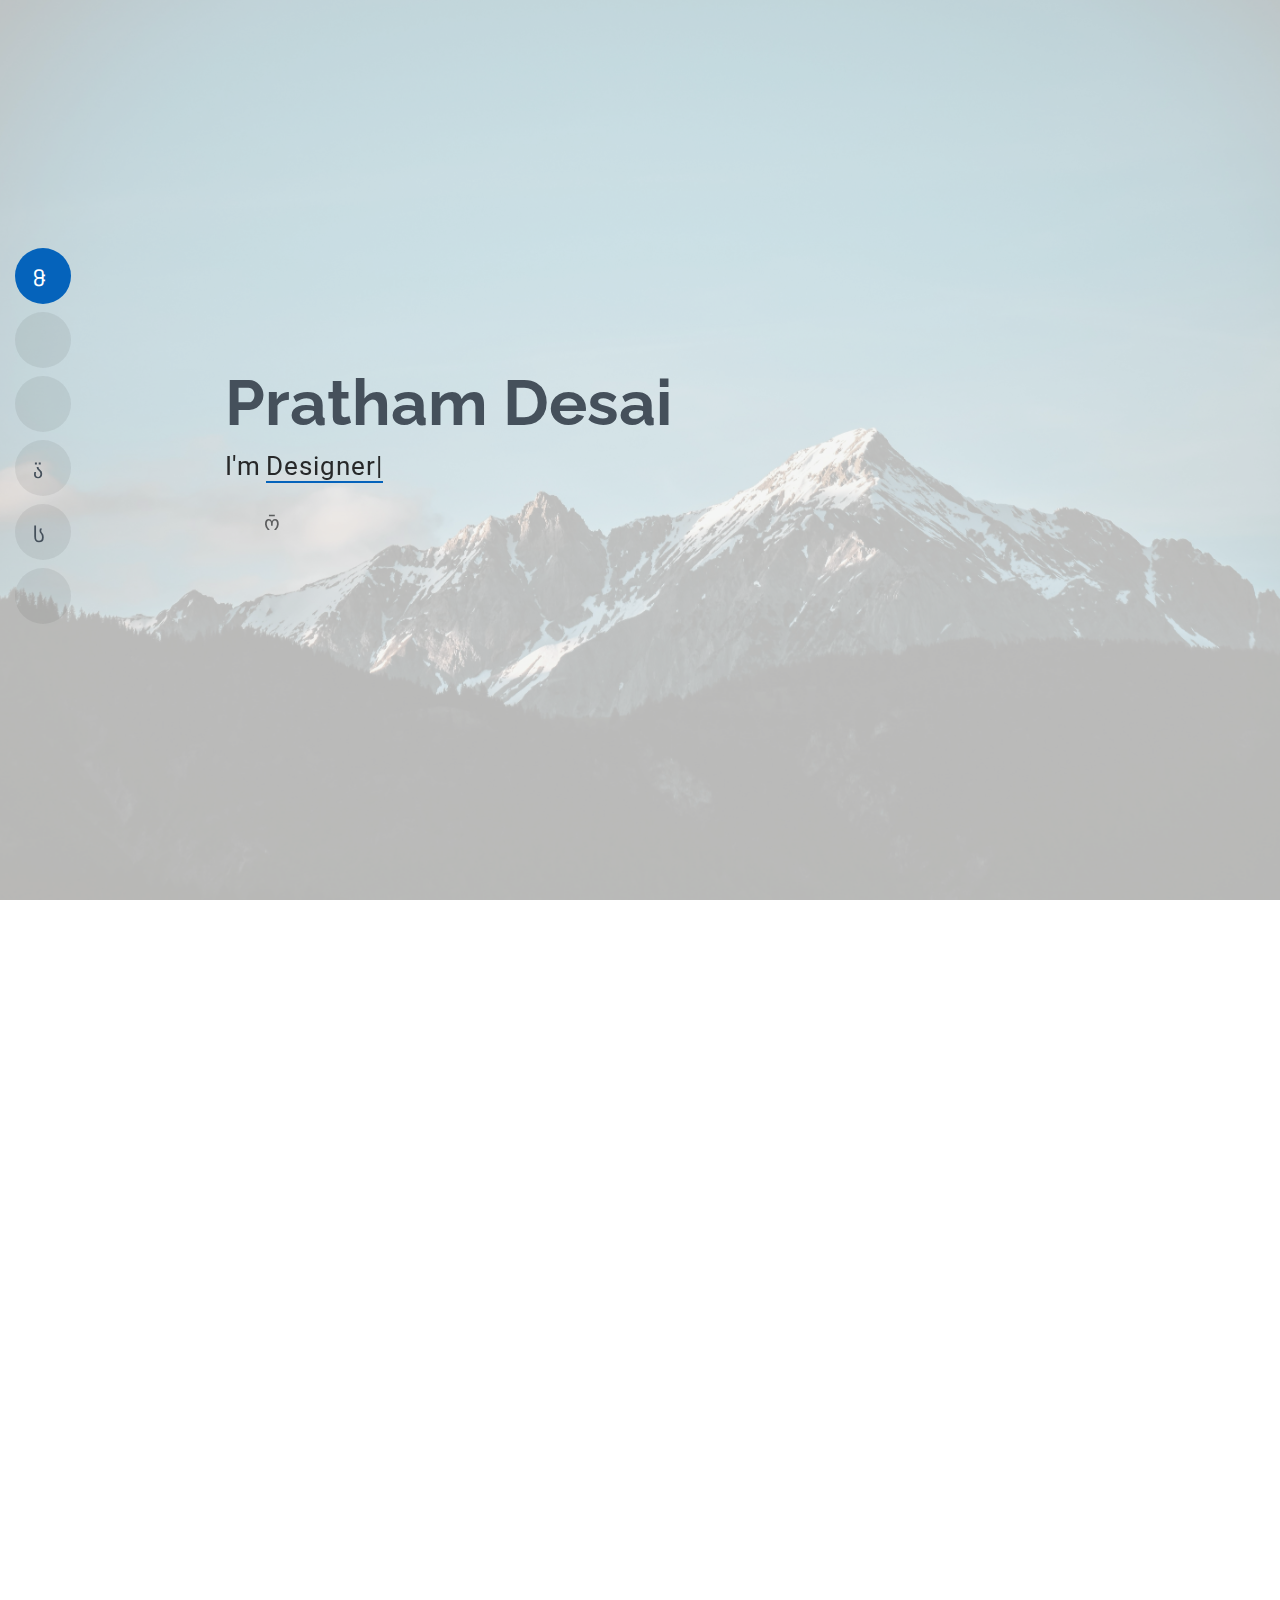
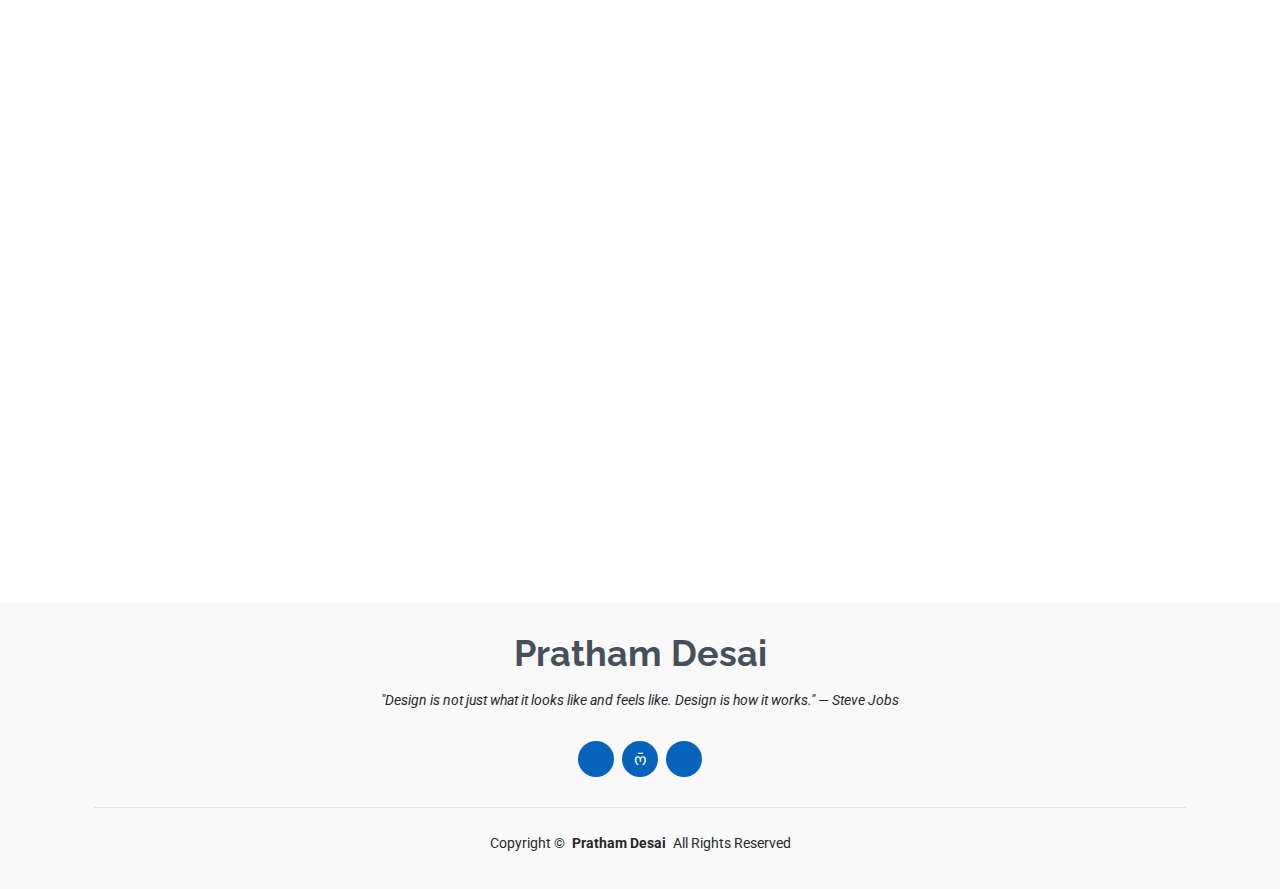
==== index.html @ 02aec83a "Update index.html" ====
<!DOCTYPE html>
<html lang="en">

<head>
  <meta charset="utf-8">
  <meta content="width=device-width, initial-scale=1.0" name="viewport">
  <title>Index - MyResume Bootstrap Template</title>
  <meta content="" name="description">
  <meta content="" name="keywords">

  <!-- Favicons -->
  <link href="favicon.png" rel="icon">
  <link href="apple-touch-icon.png" rel="apple-touch-icon">

  <!-- Fonts -->
  <link href="https://fonts.googleapis.com" rel="preconnect">
  <link href="https://fonts.gstatic.com" rel="preconnect" crossorigin>
  <link href="https://fonts.googleapis.com/css2?family=Roboto:ital,wght@0,100;0,300;0,400;0,500;0,700;0,900;1,100;1,300;1,400;1,500;1,700;1,900&family=Poppins:ital,wght@0,100;0,200;0,300;0,400;0,500;0,600;0,700;0,800;0,900;1,100;1,200;1,300;1,400;1,500;1,600;1,700;1,800;1,900&family=Raleway:ital,wght@0,100;0,200;0,300;0,400;0,500;0,600;0,700;0,800;0,900;1,100;1,200;1,300;1,400;1,500;1,600;1,700;1,800;1,900&display=swap" rel="stylesheet">

  <!-- Vendor CSS Files -->
  <link href="bootstrap.min.css" rel="stylesheet">
  <link href="bootstrap-icons.css" rel="stylesheet">
  <link href="aos.css" rel="stylesheet">
  <link href="glightbox.min.css" rel="stylesheet">
  <link href="swiper-bundle.min.css" rel="stylesheet">

  <!-- Main CSS File -->
  <link href="main.css" rel="stylesheet">

  <!-- =======================================================
  * Template Name: MyResume
  * Template URL: https://bootstrapmade.com/free-html-bootstrap-template-my-resume/
  * Updated: Jun 29 2024 with Bootstrap v5.3.3
  * Author: BootstrapMade.com
  * License: https://bootstrapmade.com/license/
  ======================================================== -->
</head>

<body class="index-page">

  <header id="header" class="header d-flex flex-column justify-content-center">

    <i class="header-toggle d-xl-none bi bi-list"></i>

    <nav id="navmenu" class="navmenu">
      <ul>
        <li><a href="#hero" class="active"><i class="bi bi-house navicon"></i><span>Home</span></a></li>
        <li><a href="#about"><i class="bi bi-person navicon"></i><span>About</span></a></li>
        <li><a href="#resume"><i class="bi bi-file-earmark-text navicon"></i><span>Resume</span></a></li>
        <li><a href="#portfolio"><i class="bi bi-images navicon"></i><span>Portfolio</span></a></li>
        <li><a href="#services"><i class="bi bi-hdd-stack navicon"></i><span>Services</span></a></li>
        <li><a href="#contact"><i class="bi bi-envelope navicon"></i><span>Contact</span></a></li>
      </ul>
    </nav>

  </header>

  <main class="main">

    <!-- Hero Section -->
    <section id="hero" class="hero section light-background">

      <img src="backg.jpg" alt="">

      <div class="container" data-aos="zoom-out">
        <div class="row justify-content-center">
          <div class="col-lg-9">
            <h2>Pratham Desai</h2>
            <p>I'm <span class="typed" data-typed-items="Designer, Developer, Freelancer, Photographer">Designer</span><span class="typed-cursor typed-cursor--blink" aria-hidden="true"></span></p>
            <div class="social-links">
              <a href="https://www.facebook.com/pratham.desai.7731/"><i class="bi bi-facebook"></i></a>
              <a href="https://www.instagram.com/prathamdesai__/"><i class="bi bi-instagram"></i></a>
              <a href="https://www.linkedin.com/in/pratham-desai-881912258/"><i class="bi bi-linkedin"></i></a>
            </div>
          </div>
        </div>
      </div>

    </section><!-- /Hero Section -->

    <!-- About Section -->
    <section id="about" class="about section">

      <!-- Section Title -->
      <div class="container section-title" data-aos="fade-up">
        <h2>About</h2>
        <p>I'm a passionate web developer, creative photographer, and dedicated freelancer who loves turning ideas into beautiful, functional experiences. I specialize in building responsive, user-friendly websites and capturing powerful visuals that tell stories. Whether I’m coding a new portfolio or shooting a client project, I bring creativity, precision, and a focus on quality to everything I do. I'm always exploring new tools, learning new skills, and pushing my boundaries to grow as a creator and professional.</p>
      </div><!-- End Section Title -->

      <div class="container" data-aos="fade-up" data-aos-delay="100">

        <div class="row gy-4 justify-content-center">
          <div class="col-lg-4">
            <img src="profile.jpg" class="img-fluid" alt="" max-width="71px" height="71px">
          </div>
          <div class="col-lg-8 content">
            <h2>UI/UX Designer &amp; Web Developer.</h2>
            <p class="fst-italic py-3">
              Pratham Desai
            </p>
            <div class="row">
              <div class="col-lg-6">
                <ul>
                  <li><i class="bi bi-chevron-right"></i> <strong>Birthday:</strong> <span>5 September 2005</span></li>
                  <li><i class="bi bi-chevron-right"></i> <strong>Phone:</strong> <span>+91 7201886032</span></li>
                  <li><i class="bi bi-chevron-right"></i> <strong>City:</strong> <span>Gujarat , India</span></li>
                </ul>
              </div>
              <div class="col-lg-6">
                <ul>
                  <li><i class="bi bi-chevron-right"></i> <strong>Age:</strong> <span>20</span></li>
                  <li><i class="bi bi-chevron-right"></i> <strong>Degree:</strong> <span>Under Graduate</span></li>
                  <li><i class="bi bi-chevron-right"></i> <strong>Email:</strong> <span>prathamdesai625@gmail.com</span></li>
                  <li><i class="bi bi-chevron-right"></i> <strong>Freelance:</strong> <span>Available</span></li>
                </ul>
              </div>
            </div>
          </div>
        </div>

      </div>

    </section><!-- /About Section -->

    <!-- Stats Section -->
    <section id="stats" class="stats section">

      <div class="container" data-aos="fade-up" data-aos-delay="100">

        <div class="row gy-4">

          <div class="col-lg-3 col-md-6 d-flex flex-column align-items-center">
            <i class="bi bi-emoji-smile"></i>
            <div class="stats-item">
              <span data-purecounter-start="0" data-purecounter-end="13" data-purecounter-duration="1" class="purecounter"></span>
              <p>Happy Clients</p>
            </div>
          </div><!-- End Stats Item -->

          <div class="col-lg-3 col-md-6 d-flex flex-column align-items-center">
            <i class="bi bi-journal-richtext"></i>
            <div class="stats-item">
              <span data-purecounter-start="0" data-purecounter-end="15" data-purecounter-duration="1" class="purecounter"></span>
              <p>Projects</p>
            </div>
          </div><!-- End Stats Item -->

          <div class="col-lg-3 col-md-6 d-flex flex-column align-items-center">
            <i class="bi bi-headset"></i>
            <div class="stats-item">
              <span data-purecounter-start="0" data-purecounter-end="500" data-purecounter-duration="1" class="purecounter"></span>
              <p>Hours Of Support</p>
            </div>
          </div><!-- End Stats Item -->

          <div class="col-lg-3 col-md-6 d-flex flex-column align-items-center">
            <i class="bi bi-people"></i>
            <div class="stats-item">
              <span data-purecounter-start="0" data-purecounter-end="3" data-purecounter-duration="1" class="purecounter"></span>
              <p>Hard Workers</p>
            </div>
          </div><!-- End Stats Item -->

        </div>

      </div>

    </section><!-- /Stats Section -->

    <!-- Skills Section -->
    <section id="skills" class="skills section">

      <!-- Section Title -->
      <div class="container section-title" data-aos="fade-up">
        <h2>Skills</h2>
        <p>Necessitatibus eius consequatur ex aliquid fuga eum quidem sint consectetur velit</p>
      </div><!-- End Section Title -->

      <div class="container" data-aos="fade-up" data-aos-delay="100">

        <div class="row skills-content skills-animation">

          <div class="col-lg-6">

            <div class="progress">
              <span class="skill"><span>HTML</span> <i class="val">100%</i></span>
              <div class="progress-bar-wrap">
                <div class="progress-bar" role="progressbar" aria-valuenow="100" aria-valuemin="0" aria-valuemax="100"></div>
              </div>
            </div><!-- End Skills Item -->

            <div class="progress">
              <span class="skill"><span>CSS</span> <i class="val">95%</i></span>
              <div class="progress-bar-wrap">
                <div class="progress-bar" role="progressbar" aria-valuenow="90" aria-valuemin="0" aria-valuemax="100"></div>
              </div>
            </div><!-- End Skills Item -->

            <div class="progress">
              <span class="skill"><span>JavaScript</span> <i class="val">75%</i></span>
              <div class="progress-bar-wrap">
                <div class="progress-bar" role="progressbar" aria-valuenow="75" aria-valuemin="0" aria-valuemax="100"></div>
              </div>
            </div><!-- End Skills Item -->

          </div>

          <div class="col-lg-6">

            <div class="progress">
              <span class="skill"><span>PHP</span> <i class="val">80%</i></span>
              <div class="progress-bar-wrap">
                <div class="progress-bar" role="progressbar" aria-valuenow="80" aria-valuemin="0" aria-valuemax="100"></div>
              </div>
            </div><!-- End Skills Item -->

            <div class="progress">
              <span class="skill"><span>Photoshop</span> <i class="val">55%</i></span>
              <div class="progress-bar-wrap">
                <div class="progress-bar" role="progressbar" aria-valuenow="55" aria-valuemin="0" aria-valuemax="100"></div>
              </div>
            </div><!-- End Skills Item -->

            <div class="progress">
              <span class="skill"><span>MySQL</span> <i class="val">75%</i></span>
              <div class="progress-bar-wrap">
                <div class="progress-bar" role="progressbar" aria-valuenow="75" aria-valuemin="0" aria-valuemax="100"></div>
              </div>
            </div><!-- End Skills Item -->

          </div>

        </div>

      </div>

    </section><!-- /Skills Section -->

    <!-- Resume Section -->
    <section id="resume" class="resume section">

      <!-- Section Title -->
      <div class="container section-title" data-aos="fade-up">
        <h2>Resume</h2>
        <p>Creative web developer and freelance photographer with a passion for building responsive websites and capturing visual stories.Driven by design, functionality, and the desire to bring ideas to life through code and creativity.</p>
      </div><!-- End Section Title -->

      <div class="container">

        <div class="row">

          <div class="col-lg-6" data-aos="fade-up" data-aos-delay="100">
            <h3 class="resume-title">Sumary</h3>

            <div class="resume-item pb-0">
              <h4>Pratham Desai</h4>
              <p><em>Innovative and deadline-driven Graphic Designer with 1+ years of experience designing and developing user-centered digital/print marketing material from initial concept to final, polished deliverable.</em></p>
              <ul>
                <li>Valsad , Gujarat , India</li>
                <li>+91 7201886032</li>
                <li>prathamdesai625@gmail.com</li>
              </ul>
            </div><!-- Edn Resume Item -->

            <h3 class="resume-title">Education</h3>
            <div class="resume-item">
              <h4>Diploma in software development &amp; Graphic Design</h4>
              <h5>2021 - 2024</h5>
              <p><em>Laxmi Institute of Technology, Bhilad, Valsad</em></p>
              <ul>
                <li>CGPA: 8.71</li>
                <li>Specialization in Web development</li>
              </ul>
            </div><!-- Edn Resume Item -->

            <div class="resume-item">
              <h4>B.Sc. Computer Science</h4>
              <h5>2024 - 2027</h5>
              <p><em>TransStadia University , Ahemdabad , Gujarat</em></p>
              <ul>
                <li>CGPA: 8.71</li>
                <li>Specialization in Data Science</li>
                <li>Specialization in Web development</li>
              </ul>
            </div><!-- Edn Resume Item -->

          </div>

          <div class="col-lg-6" data-aos="fade-up" data-aos-delay="200">
            <h3 class="resume-title">Professional Experience</h3>
            <div class="resume-item">
              <h4>Freelance graphic Designer</h4>
              <h5>2023 - Present</h5>
              <p><em>Valsad,Gujarat </em></p>
              <ul>
                <li>Lead in the design, development, and implementation of the graphic, layout, and production communication materials</li>
                <li>Delegate tasks to the 2 members of the design team and provide counsel on all aspects of the project. </li>
                <li>Supervise the assessment of all graphic materials in order to ensure quality and accuracy of the design</li>
                <li>Oversee the efficient use of production project budgets ranging from $200 - $2,500</li>
              </ul>
            </div><!-- Edn Resume Item -->

            <div class="resume-item">
              <h4>Web development specialist</h4>
              <h5>2017 - Present</h5>
              <p><em>Valsad , Gujarat</em></p>
              <ul>
                <li>Developed numerous marketing programs (logos, brochures,infographics, presentations, and advertisements).</li>
                <li>Managed up to 3 projects or tasks at a given time while under pressure</li>
                <li>Recommended and consulted with clients on the most appropriate graphic design</li>
                <li>Created 4+ design presentations and proposals a month for clients and account managers</li>
              </ul>
            </div><!-- Edn Resume Item -->

          </div>

        </div>

      </div>

    </section><!-- /Resume Section -->

    <!-- Portfolio Section -->
    <section id="portfolio" class="portfolio section">

      <!-- Section Title -->
      <div class="container section-title" data-aos="fade-up">
        <h2>Portfolio</h2>
        <p>Welcome to my portfolio — a showcase of my work across web design, photography, and graphic design. Each project reflects my passion for creativity, attention to detail, and commitment to delivering high-quality results. From responsive websites to stunning visuals and digital designs, this collection highlights my journey as a versatile creator and freelancer.</p>
      </div><!-- End Section Title -->

      <div class="container">

        <div class="isotope-layout" data-default-filter="*" data-layout="masonry" data-sort="original-order">

          <ul class="portfolio-filters isotope-filters" data-aos="fade-up" data-aos-delay="100">
            <li data-filter="*" class="filter-active">All</li>
            <li data-filter=".filter-app">App</li>
            <li data-filter=".filter-product">Card</li>
            <li data-filter=".filter-branding">Web</li>
          </ul><!-- End Portfolio Filters -->

          <div class="row gy-4 isotope-container" data-aos="fade-up" data-aos-delay="200">

            <div class="col-lg-4 col-md-6 portfolio-item isotope-item filter-app">
              <img src="Untitled design.jpg" class="img-fluid" alt="">
              <div class="portfolio-info">
                <h4>Graphic Design 1</h4>
                <p>Historic Tours</p>
                <a href="Untitled design.jpg" title="App 1" data-gallery="portfolio-gallery-app" class="glightbox preview-link"><i class="bi bi-zoom-in"></i></a>
              </div>
            </div><!-- End Portfolio Item -->

            <div class="col-lg-4 col-md-6 portfolio-item isotope-item filter-product">
              <img src="jkh.png" class="img-fluid" alt="">
              <div class="portfolio-info">
                <h4>Food Outlet website</h4>
                <p>Jalaram Khaman House</p>
                <a href="jkh.png" title="Product 1" data-gallery="portfolio-gallery-product" class="glightbox preview-link"><i class="bi bi-zoom-in"></i></a>
              </div>
            </div><!-- End Portfolio Item -->

            <div class="col-lg-4 col-md-6 portfolio-item isotope-item filter-branding">
              <img src="KK.png" class="img-fluid" alt="">
              <div class="portfolio-info">
                <h4>Chothing Company</h4>
                <p>K K Clothing</p>
                <a href="KK.png" title="Branding 1" data-gallery="portfolio-gallery-branding" class="glightbox preview-link"><i class="bi bi-zoom-in"></i></a>
              </div>
            </div><!-- End Portfolio Item -->

            <div class="col-lg-4 col-md-6 portfolio-item isotope-item filter-app">
              <img src="Red and Beige Modern Travel Your Story.jpg" class="img-fluid" alt="">
              <div class="portfolio-info">
                <h4>Graphic Design 2</h4>
                <p>Tour and travel</p>
                <a href="Red and Beige Modern Travel Your Story.jpg" title="App 2" data-gallery="portfolio-gallery-app" class="glightbox preview-link"><i class="bi bi-zoom-in"></i></a>
              </div>
            </div><!-- End Portfolio Item -->

            <div class="col-lg-4 col-md-6 portfolio-item isotope-item filter-product">
              <img src="Red White Elegant Minimalist Jewelry Instagram Post.jpg" class="img-fluid" alt="">
              <div class="portfolio-info">
                <h4>Graphic Design 3</h4>
                <p>Platium Rings</p>
                <a href="Red White Elegant Minimalist Jewelry Instagram Post.jpg" title="Product 2" data-gallery="portfolio-gallery-product" class="glightbox preview-link"><i class="bi bi-zoom-in"></i></a>
              </div>
            </div><!-- End Portfolio Item -->

            <div class="col-lg-4 col-md-6 portfolio-item isotope-item filter-branding">
              <img src="vvila (1).jpeg" class="img-fluid" alt="">
              <div class="portfolio-info">
                <h4>photography</h4>
                <p>Vijay Vila</p>
                <a href="vvila (1).jpeg" title="Branding 2" data-gallery="portfolio-gallery-branding" class="glightbox preview-link"><i class="bi bi-zoom-in"></i></a>
              </div>
            </div><!-- End Portfolio Item -->

            <div class="col-lg-4 col-md-6 portfolio-item isotope-item filter-app">
              <img src="church.jpeg" class="img-fluid" alt="">
              <div class="portfolio-info">
                <h4>photography</h4>
                <p>Taj Hotel</p>
                <a href="church.jpeg" title="App 3" data-gallery="portfolio-gallery-app" class="glightbox preview-link"><i class="bi bi-zoom-in"></i></a>
              </div>
            </div><!-- End Portfolio Item -->

            <div class="col-lg-4 col-md-6 portfolio-item isotope-item filter-product">
              <img src="aj2.jpeg" class="img-fluid" alt="">
              <div class="portfolio-info">
                <h4>photography</h4>
                <p>Random Baroda clickt</p>
                <a href="aj2.jpeg" title="Product 3" data-gallery="portfolio-gallery-product" class="glightbox preview-link"><i class="bi bi-zoom-in"></i></a>
              </div>
            </div><!-- End Portfolio Item -->

            <div class="col-lg-4 col-md-6 portfolio-item isotope-item filter-branding">
              <img src="aj.jpeg" class="img-fluid" alt="">
              <div class="portfolio-info">
                <h4>photography</h4>
                <p>Random Baroda click</p>
                <a href="aj.jpeg" title="Branding 2" data-gallery="portfolio-gallery-branding" class="glightbox preview-link"><i class="bi bi-zoom-in"></i></a>
                <a href="portfolio-details.html" title="More Details" class="details-link"><i class="bi bi-link-45deg"></i></a>
              </div>
            </div><!-- End Portfolio Item -->

          </div><!-- End Portfolio Container -->

        </div>

      </div>

    </section><!-- /Portfolio Section -->

    <!-- Services Section -->
    <section id="services" class="services section">

      <!-- Section Title -->
      <div class="container section-title" data-aos="fade-up">
        <h2>Services</h2>
      </div><!-- End Section Title -->

      <div class="container">

        <div class="row gy-4">

          <div class="col-lg-4 col-md-6" data-aos="fade-up" data-aos-delay="100">
            <div class="service-item item-cyan position-relative">
              <div class="icon">
                <svg width="100" height="100" viewBox="0 0 600 600" xmlns="http://www.w3.org/2000/svg">
                  <path stroke="none" stroke-width="0" fill="#f5f5f5" d="M300,521.0016835830174C376.1290562159157,517.8887921683347,466.0731472004068,529.7835943286574,510.70327084640275,468.03025145048787C554.3714126377745,407.6079735673963,508.03601936045806,328.9844924480964,491.2728898941984,256.3432110539036C474.5976632858925,184.082847569629,479.9380746630129,96.60480741107993,416.23090153303,58.64404602377083C348.86323505073057,18.502131276798302,261.93793281208167,40.57373210992963,193.5410806939664,78.93577620505333C130.42746243093433,114.334589627462,98.30271207620316,179.96522072025542,76.75703585869454,249.04625023123273C51.97151888228291,328.5150500222984,13.704378332031375,421.85034740162234,66.52175969318436,486.19268352777647C119.04800174914682,550.1803526380478,217.28368757567262,524.383925680826,300,521.0016835830174"></path>
                </svg>
                <i class="bi bi-activity"></i>
              </div>
              <a href="#" class="stretched-link">
                <h3>Web designing</h3>
              </a>
              <p>Crafting clean, responsive, and visually appealing websites that deliver a seamless user experience and reflect your brand's identity.</p>
            </div>
          </div><!-- End Service Item -->

          <div class="col-lg-4 col-md-6" data-aos="fade-up" data-aos-delay="200">
            <div class="service-item item-orange position-relative">
              <div class="icon">
                <svg width="100" height="100" viewBox="0 0 600 600" xmlns="http://www.w3.org/2000/svg">
                  <path stroke="none" stroke-width="0" fill="#f5f5f5" d="M300,582.0697525312426C382.5290701553225,586.8405444964366,449.9789794690241,525.3245884688669,502.5850820975895,461.55621195738473C556.606425686781,396.0723002908107,615.8543463187945,314.28637112970534,586.6730223649479,234.56875336149918C558.9533121215079,158.8439757836574,454.9685369536778,164.00468322053177,381.49747125262974,130.76875717737553C312.15926192815925,99.40240125094834,248.97055460311594,18.661163978235184,179.8680185752513,50.54337015887873C110.5421016452524,82.52863877960104,119.82277516462835,180.83849132639028,109.12597500060166,256.43424936330496C100.08760227029461,320.3096726198365,92.17705696193138,384.0621239912766,124.79988738764834,439.7174275375508C164.83382741302287,508.01625554203684,220.96474134820875,577.5009287672846,300,582.0697525312426"></path>
                </svg>
                <i class="bi bi-broadcast"></i>
              </div>
              <a href="#" class="stretched-link">
                <h3>Photoshop</h3>
              </a>
              <p>Enhancing images with precision — from retouching to creative edits, delivering polished and professional visuals.</p>
            </div>
          </div><!-- End Service Item -->

          <div class="col-lg-4 col-md-6" data-aos="fade-up" data-aos-delay="300">
            <div class="service-item item-teal position-relative">
              <div class="icon">
                <svg width="100" height="100" viewBox="0 0 600 600" xmlns="http://www.w3.org/2000/svg">
                  <path stroke="none" stroke-width="0" fill="#f5f5f5" d="M300,541.5067337569781C382.14930387511276,545.0595476570109,479.8736841581634,548.3450877840088,526.4010558755058,480.5488172755941C571.5218469581645,414.80211281144784,517.5187510058486,332.0715597781072,496.52539010469104,255.14436215662573C477.37192572678356,184.95920475031193,473.57363656557914,105.61284051026155,413.0603344069578,65.22779650032875C343.27470386102294,18.654635553484475,251.2091493199835,5.337323636656869,175.0934190732945,40.62881213300186C97.87086631185822,76.43348514350839,51.98124368387456,156.15599469081315,36.44837278890362,239.84606092416172C21.716077023791087,319.22268207091537,43.775223500013084,401.1760424656574,96.891909868211,461.97329694683043C147.22146801428983,519.5804099606455,223.5754009179313,538.201503339737,300,541.5067337569781"></path>
                </svg>
                <i class="bi bi-easel"></i>
              </div>
              <a href="#" class="stretched-link">
                <h3>Graphic Design</h3>
              </a>
              <p>Designing eye-catching visuals and brand assets that communicate ideas creatively and leave a lasting impression.</p>
            </div>
          </div><!-- End Service Item -->

    <!-- Testimonials Section -->
    <section id="testimonials" class="testimonials section">

      <!-- Section Title -->
      <div class="container section-title" data-aos="fade-up">
        <h2>Testimonials</h2>
        <p>Necessitatibus eius consequatur ex aliquid fuga eum quidem sint consectetur velit</p>
      </div><!-- End Section Title -->

      <div class="container" data-aos="fade-up" data-aos-delay="100">

        <div class="swiper init-swiper">
          <script type="application/json" class="swiper-config">
            {
              "loop": true,
              "speed": 600,
              "autoplay": {
                "delay": 5000
              },
              "slidesPerView": "auto",
              "pagination": {
                "el": ".swiper-pagination",
                "type": "bullets",
                "clickable": true
              }
            }
          </script>
          <div class="swiper-wrapper">

            <div class="swiper-slide">
              <div class="testimonial-item">
                <div class="row gy-4 justify-content-center">
                  <div class="col-lg-6">
                    <div class="testimonial-content">
                      <p>
                        <i class="bi bi-quote quote-icon-left"></i>
                        <span>Proin iaculis purus consequat sem cure digni ssim donec porttitora entum suscipit rhoncus. Accusantium quam, ultricies eget id, aliquam eget nibh et. Maecen aliquam, risus at semper.</span>
                        <i class="bi bi-quote quote-icon-right"></i>
                      </p>
                      <h3>Saul Goodman</h3>
                      <h4>Ceo &amp; Founder</h4>
                      <div class="stars">
                        <i class="bi bi-star-fill"></i><i class="bi bi-star-fill"></i><i class="bi bi-star-fill"></i><i class="bi bi-star-fill"></i><i class="bi bi-star-fill"></i>
                      </div>
                    </div>
                  </div>
                  <div class="col-lg-2 text-center">
                    <img src="testimonials-1.jpg" class="img-fluid testimonial-img" alt="">
                  </div>
                </div>
              </div>
            </div><!-- End testimonial item -->

            <div class="swiper-slide">
              <div class="testimonial-item">
                <div class="row gy-4 justify-content-center">
                  <div class="col-lg-6">
                    <div class="testimonial-content">
                      <p>
                        <i class="bi bi-quote quote-icon-left"></i>
                        <span>Export tempor illum tamen malis malis eram quae irure esse labore quem cillum quid cillum eram malis quorum velit fore eram velit sunt aliqua noster fugiat irure amet legam anim culpa.</span>
                        <i class="bi bi-quote quote-icon-right"></i>
                      </p>
                      <h3>Sara Wilsson</h3>
                      <h4>Designer</h4>
                      <div class="stars">
                        <i class="bi bi-star-fill"></i><i class="bi bi-star-fill"></i><i class="bi bi-star-fill"></i><i class="bi bi-star-fill"></i><i class="bi bi-star-fill"></i>
                      </div>
                    </div>
                  </div>
                  <div class="col-lg-2 text-center">
                    <img src="testimonials-2.jpg" class="img-fluid testimonial-img" alt="">
                  </div>
                </div>
              </div>
            </div><!-- End testimonial item -->

            <div class="swiper-slide">
              <div class="testimonial-item">
                <div class="row gy-4 justify-content-center">
                  <div class="col-lg-6">
                    <div class="testimonial-content">
                      <p>
                        <i class="bi bi-quote quote-icon-left"></i>
                        <span>Enim nisi quem export duis labore cillum quae magna enim sint quorum nulla quem veniam duis minim tempor labore quem eram duis noster aute amet eram fore quis sint minim.</span>
                        <i class="bi bi-quote quote-icon-right"></i>
                      </p>
                      <h3>Jena Karlis</h3>
                      <h4>Store Owner</h4>
                      <div class="stars">
                        <i class="bi bi-star-fill"></i><i class="bi bi-star-fill"></i><i class="bi bi-star-fill"></i><i class="bi bi-star-fill"></i><i class="bi bi-star-fill"></i>
                      </div>
                    </div>
                  </div>
                  <div class="col-lg-2 text-center">
                    <img src="testimonials-3.jpg" class="img-fluid testimonial-img" alt="">
                  </div>
                </div>
              </div>
            </div><!-- End testimonial item -->

            <div class="swiper-slide">
              <div class="testimonial-item">
                <div class="row gy-4 justify-content-center">
                  <div class="col-lg-6">
                    <div class="testimonial-content">
                      <p>
                        <i class="bi bi-quote quote-icon-left"></i>
                        <span>Fugiat enim eram quae cillum dolore dolor amet nulla culpa multos export minim fugiat minim velit minim dolor enim duis veniam ipsum anim magna sunt elit fore quem dolore labore illum veniam.</span>
                        <i class="bi bi-quote quote-icon-right"></i>
                      </p>
                      <h3>John Larson</h3>
                      <h4>Entrepreneur</h4>
                      <div class="stars">
                        <i class="bi bi-star-fill"></i><i class="bi bi-star-fill"></i><i class="bi bi-star-fill"></i><i class="bi bi-star-fill"></i><i class="bi bi-star-fill"></i>
                      </div>
                    </div>
                  </div>
                  <div class="col-lg-2 text-center">
                    <img src="testimonials-4.jpg" class="img-fluid testimonial-img" alt="">
                  </div>
                </div>
              </div>
            </div><!-- End testimonial item -->

          </div>
          <div class="swiper-pagination"></div>
        </div>

      </div>

    </section><!-- /Testimonials Section -->

    <!-- Contact Section -->
    <section id="contact" class="contact section">

      <!-- Section Title -->
      <div class="container section-title" data-aos="fade-up">
        <h2>Contact</h2>
      </div><!-- End Section Title -->

      <div class="container" data-aos="fade" data-aos-delay="100">

        <div class="row gy-4">

          <div class="col-lg-4">
            <div class="info-item d-flex" data-aos="fade-up" data-aos-delay="200">
              <i class="bi bi-geo-alt flex-shrink-0"></i>
              <div>
                <h3>Address</h3>
                <p>Valsad , Gujarat , India</p>
              </div>
            </div><!-- End Info Item -->

            <div class="info-item d-flex" data-aos="fade-up" data-aos-delay="300">
              <i class="bi bi-telephone flex-shrink-0"></i>
              <div>
                <h3>Call Us</h3>
                <p>+91 7201886032</p>
              </div>
            </div><!-- End Info Item -->

            <div class="info-item d-flex" data-aos="fade-up" data-aos-delay="400">
              <i class="bi bi-envelope flex-shrink-0"></i>
              <div>
                <h3>Email Us</h3>
                <p>prathamdesai625@gmail.com</p>
              </div>
            </div><!-- End Info Item -->

          </div>

          <div class="col-lg-8">
            <form action="forms/contact.php" method="post" class="php-email-form" data-aos="fade-up" data-aos-delay="200">
              <div class="row gy-4">

                <div class="col-md-6">
                  <input type="text" name="name" class="form-control" placeholder="Your Name" required="">
                </div>

                <div class="col-md-6 ">
                  <input type="email" class="form-control" name="email" placeholder="Your Email" required="">
                </div>

                <div class="col-md-12">
                  <input type="text" class="form-control" name="subject" placeholder="Subject" required="">
                </div>

                <div class="col-md-12">
                  <textarea class="form-control" name="message" rows="6" placeholder="Message" required=""></textarea>
                </div>

                <div class="col-md-12 text-center">
                  <div class="loading">Loading</div>
                  <div class="error-message"></div>
                  <div class="sent-message">Your message has been sent. Thank you!</div>

                  <button type="submit">Send Message</button>
                </div>

              </div>
            </form>
          </div><!-- End Contact Form -->

        </div>

      </div>

    </section><!-- /Contact Section -->

  </main>

  <footer id="footer" class="footer position-relative light-background">
    <div class="container">
      <h3 class="sitename">Pratham Desai</h3>
      <p>"Design is not just what it looks like and feels like. Design is how it works."
        — Steve Jobs</p>
      <div class="social-links d-flex justify-content-center">
        <a href="https://www.facebook.com/pratham.desai.7731/"><i class="bi bi-facebook"></i></a>
        <a href="https://www.instagram.com/prathamdesai__/"><i class="bi bi-instagram"></i></a>
        <a href="https://www.linkedin.com/in/pratham-desai-881912258/"><i class="bi bi-linkedin"></i></a>
      </div>
      <div class="container">
        <div class="copyright">
          <span>Copyright  ©</span> <strong class="px-1 sitename">Pratham Desai</strong> <span>All Rights Reserved</span>
        </div>
        <div class="credits">
          <!-- All the links in the footer should remain intact. -->
          <!-- You can delete the links only if you've purchased the pro version. -->
          <!-- Licensing information: https://bootstrapmade.com/license/ -->
          <!-- Purchase the pro version with working PHP/AJAX contact form: [buy-url] -->
        </div>
      </div>
    </div>
  </footer>

  <!-- Scroll Top -->
  <a href="#" id="scroll-top" class="scroll-top d-flex align-items-center justify-content-center"><i class="bi bi-arrow-up-short"></i></a>

  <!-- Preloader -->
  <div id="preloader"></div>

  <!-- Vendor JS Files -->
  <script src="bootstrap.bundle.min.js"></script>
  <script src="validate.js"></script>
  <script src="aos.js"></script>
  <script src="typed.umd.js"></script>
  <script src="purecounter_vanilla.js"></script>
  <script src="noframework.waypoints.js"></script>
  <script src="glightbox.min.js"></script>
  <script src="imagesloaded.pkgd.min.js"></script>
  <script src="isotope.pkgd.min.js"></script>
  <script src="swiper-bundle.min.js"></script>

  <!-- Main JS File -->
  <script src="main.js"></script>

</body>

</html>
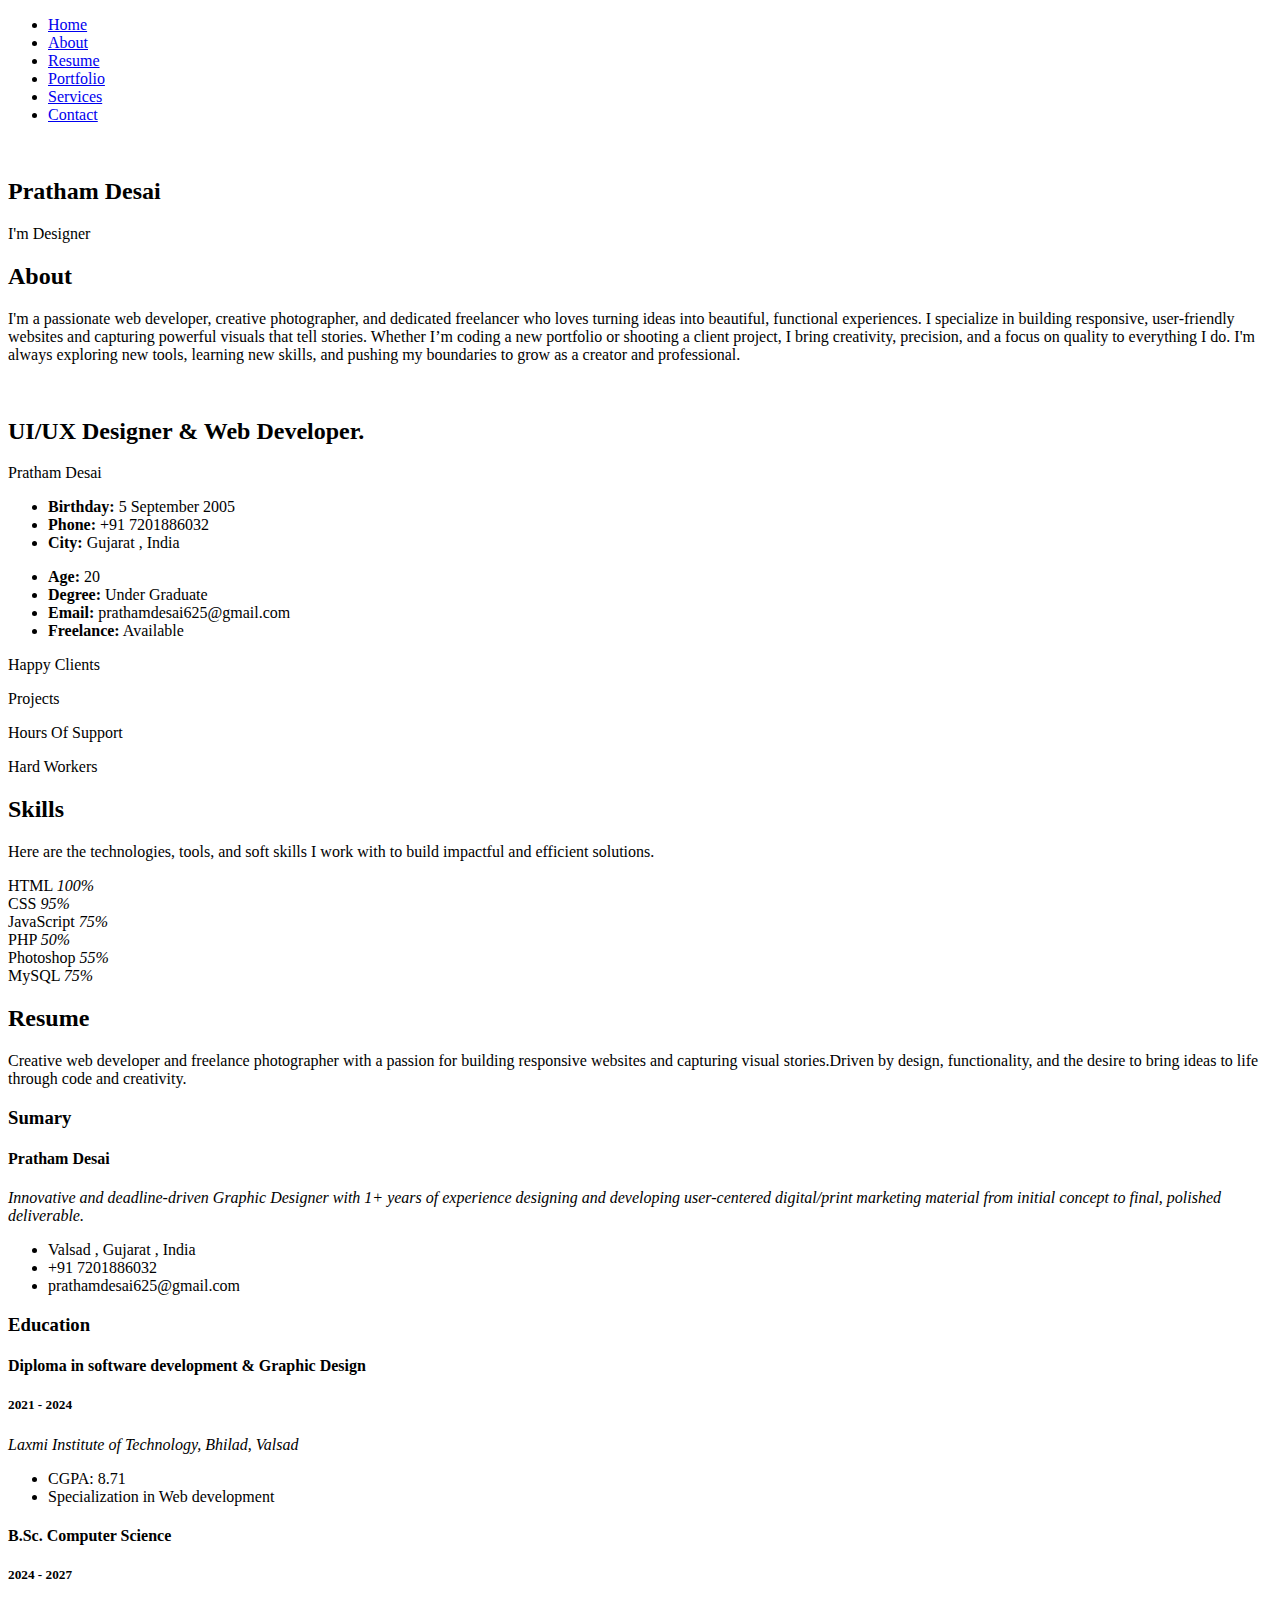
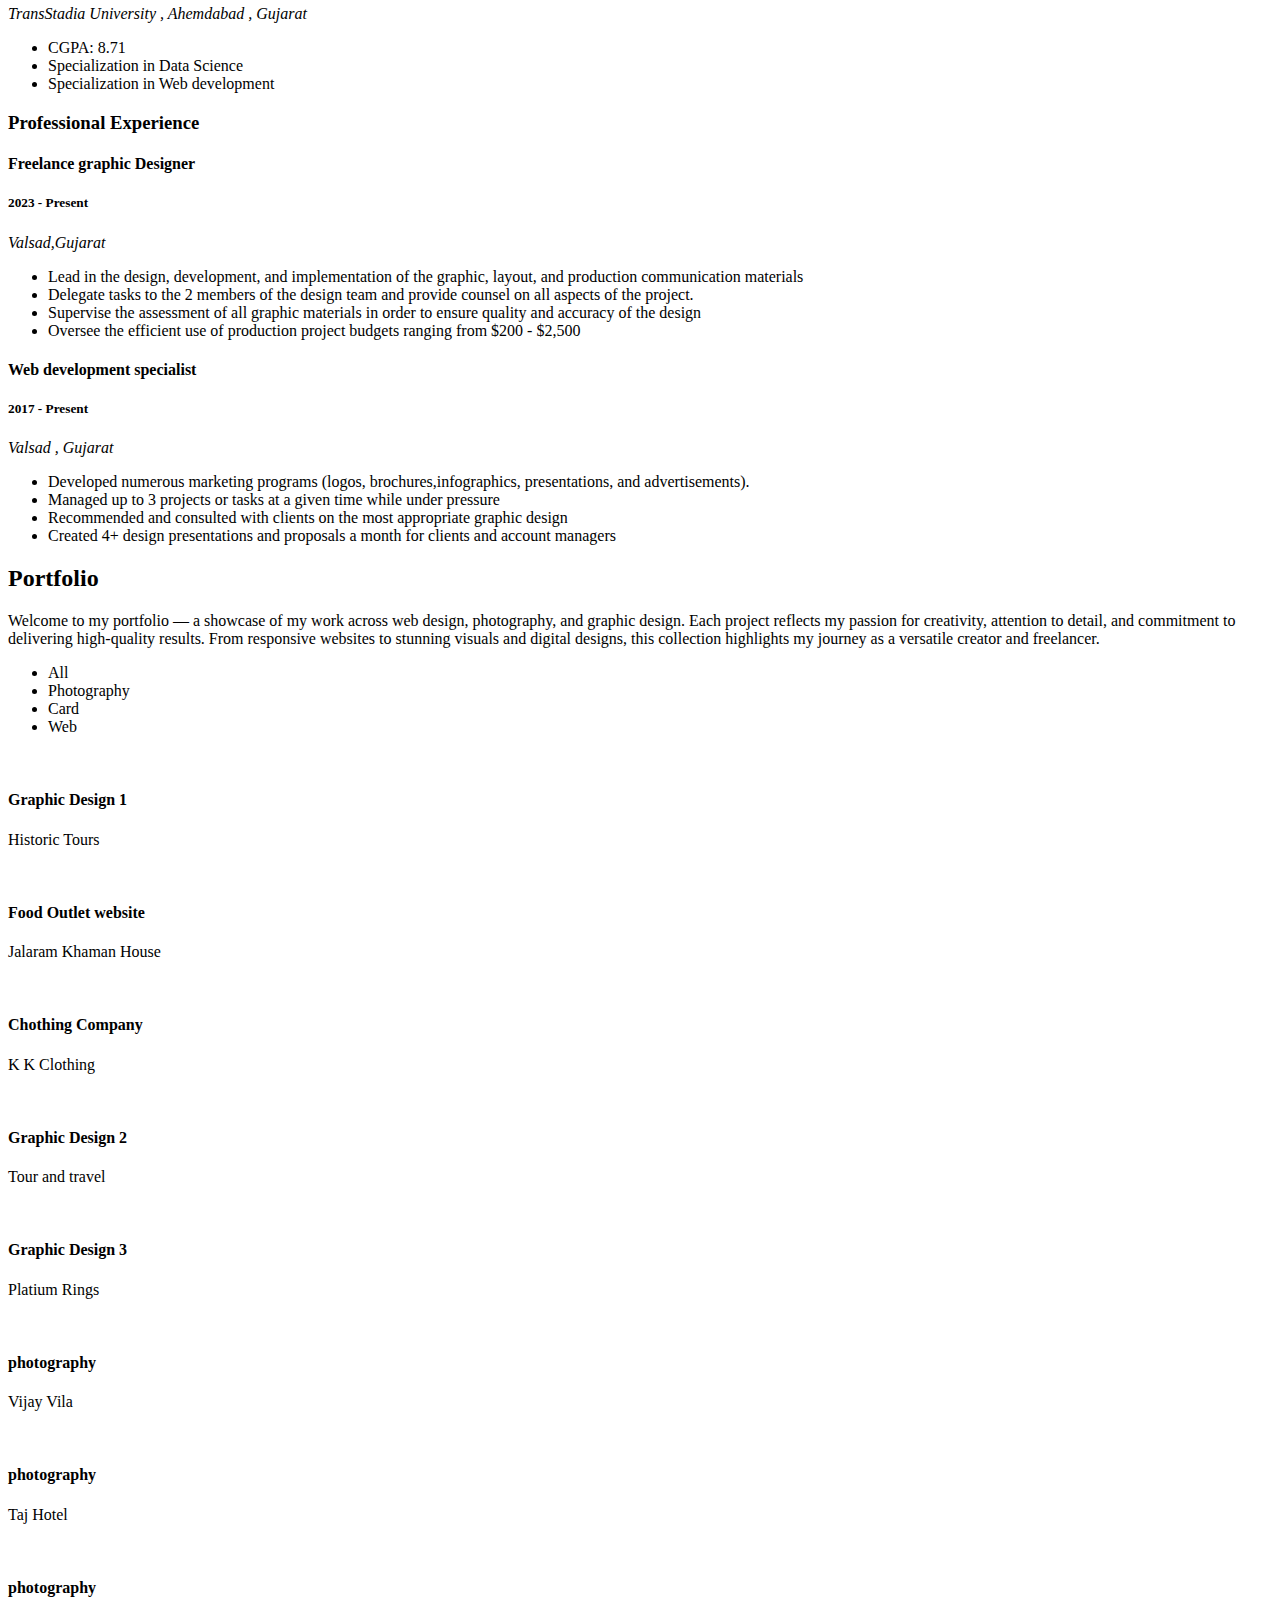
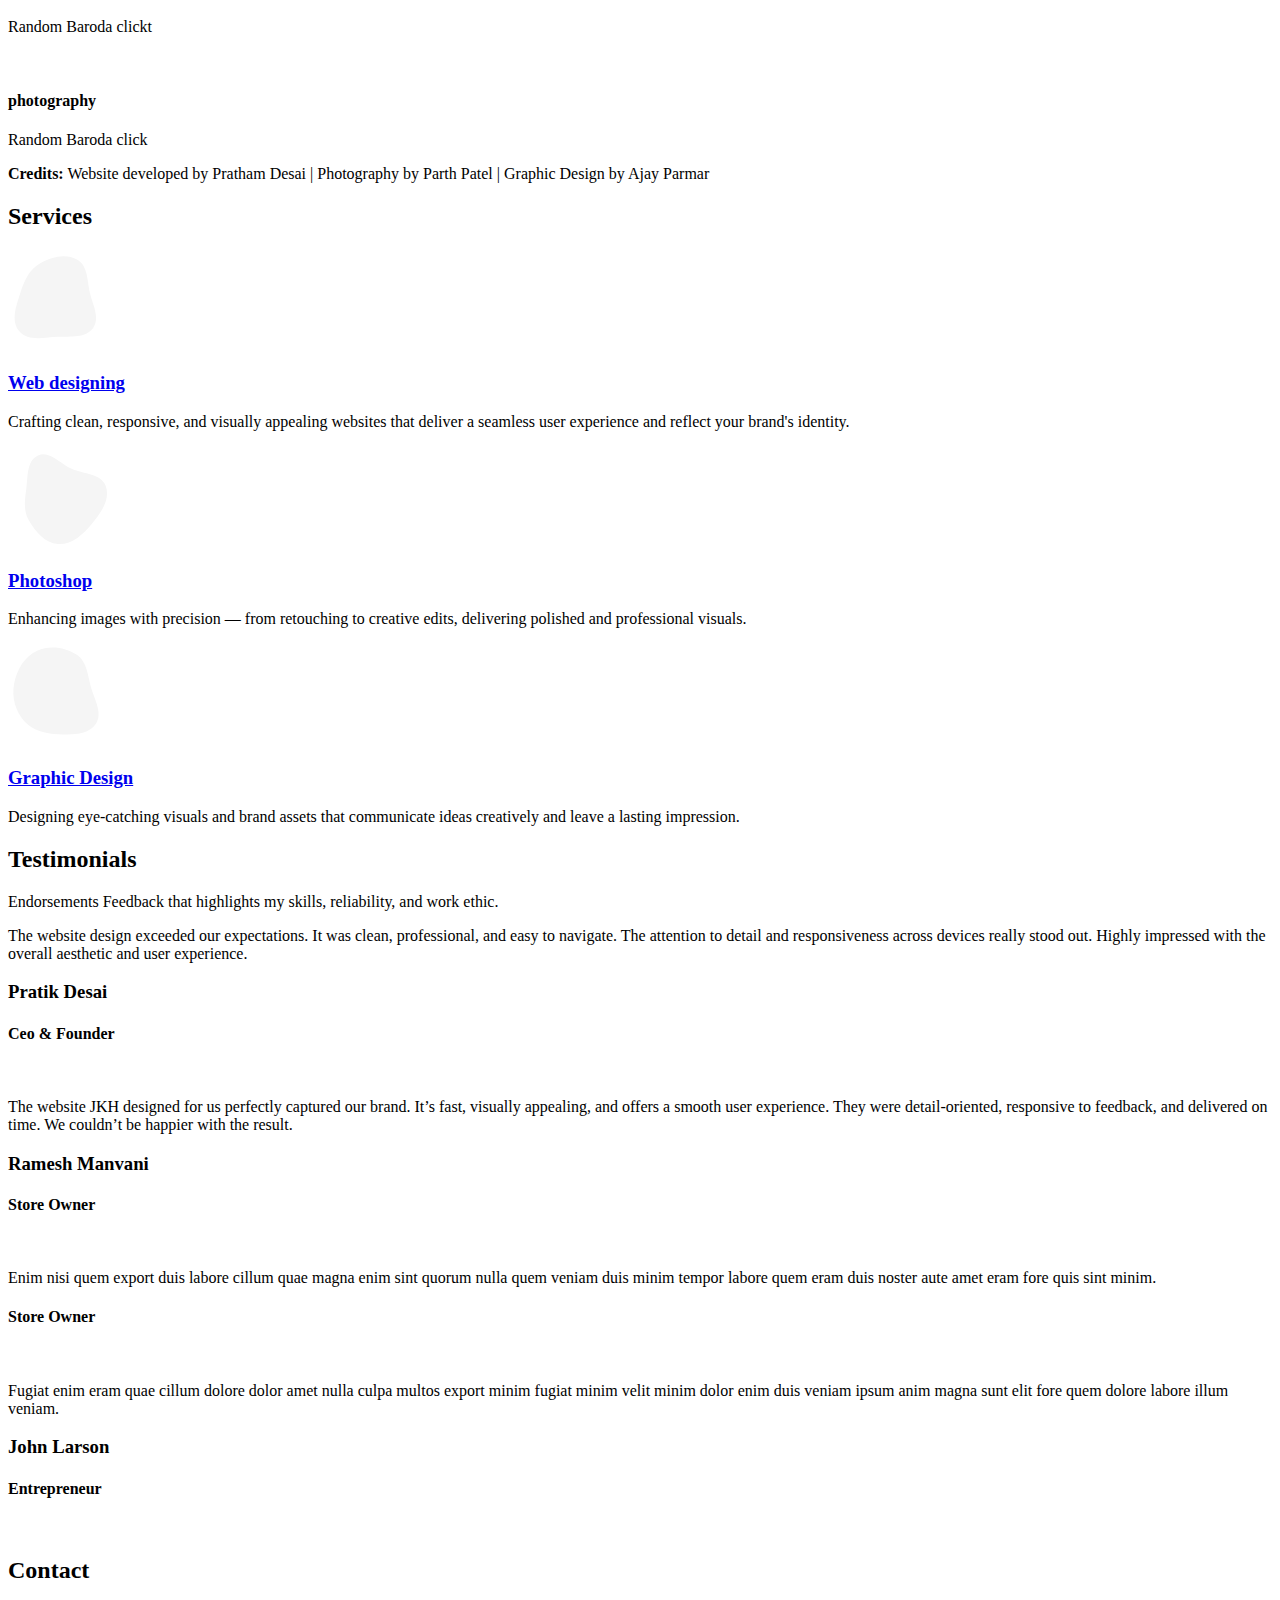
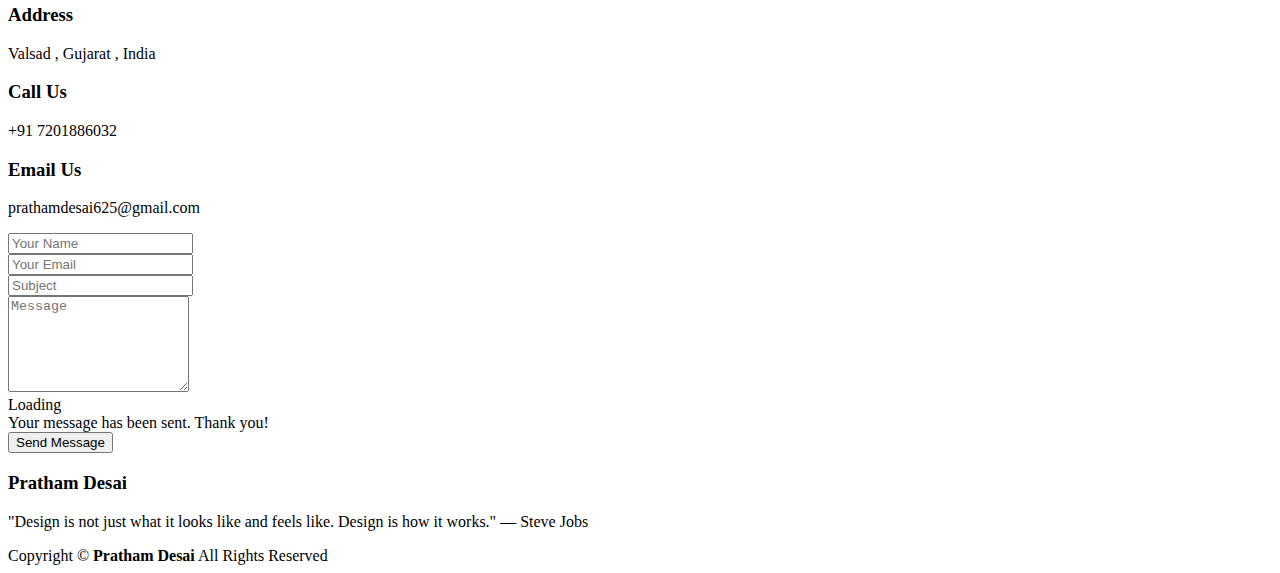
==== commit b28303bc: "Update index.html" ====
--- a/index.html
+++ b/index.html
@@ -9,8 +9,8 @@
   <meta content="" name="keywords">
 
   <!-- Favicons -->
-  <link href="favicon.png" rel="icon">
-  <link href="apple-touch-icon.png" rel="apple-touch-icon">
+  <link href="assets/img/backg.jpg" rel="icon">
+  <link href="assets/img/backg.jpg" rel="apple-touch-icon">
 
   <!-- Fonts -->
   <link href="https://fonts.googleapis.com" rel="preconnect">
@@ -18,14 +18,14 @@
   <link href="https://fonts.googleapis.com/css2?family=Roboto:ital,wght@0,100;0,300;0,400;0,500;0,700;0,900;1,100;1,300;1,400;1,500;1,700;1,900&family=Poppins:ital,wght@0,100;0,200;0,300;0,400;0,500;0,600;0,700;0,800;0,900;1,100;1,200;1,300;1,400;1,500;1,600;1,700;1,800;1,900&family=Raleway:ital,wght@0,100;0,200;0,300;0,400;0,500;0,600;0,700;0,800;0,900;1,100;1,200;1,300;1,400;1,500;1,600;1,700;1,800;1,900&display=swap" rel="stylesheet">
 
   <!-- Vendor CSS Files -->
-  <link href="bootstrap.min.css" rel="stylesheet">
-  <link href="bootstrap-icons.css" rel="stylesheet">
-  <link href="aos.css" rel="stylesheet">
-  <link href="glightbox.min.css" rel="stylesheet">
-  <link href="swiper-bundle.min.css" rel="stylesheet">
+  <link href="assets/vendor/bootstrap/css/bootstrap.min.css" rel="stylesheet">
+  <link href="assets/vendor/bootstrap-icons/bootstrap-icons.css" rel="stylesheet">
+  <link href="assets/vendor/aos/aos.css" rel="stylesheet">
+  <link href="assets/vendor/glightbox/css/glightbox.min.css" rel="stylesheet">
+  <link href="assets/vendor/swiper/swiper-bundle.min.css" rel="stylesheet">
 
   <!-- Main CSS File -->
-  <link href="main.css" rel="stylesheet">
+  <link href="assets/css/main.css" rel="stylesheet">
 
   <!-- =======================================================
   * Template Name: MyResume
@@ -60,7 +60,7 @@
     <!-- Hero Section -->
     <section id="hero" class="hero section light-background">
 
-      <img src="backg.jpg" alt="">
+      <img src="assets/img/backg.jpg" alt="">
 
       <div class="container" data-aos="zoom-out">
         <div class="row justify-content-center">
@@ -68,6 +68,7 @@
             <h2>Pratham Desai</h2>
             <p>I'm <span class="typed" data-typed-items="Designer, Developer, Freelancer, Photographer">Designer</span><span class="typed-cursor typed-cursor--blink" aria-hidden="true"></span></p>
             <div class="social-links">
+              <a href="#"><i class="bi bi-twitter-x"></i></a>
               <a href="https://www.facebook.com/pratham.desai.7731/"><i class="bi bi-facebook"></i></a>
               <a href="https://www.instagram.com/prathamdesai__/"><i class="bi bi-instagram"></i></a>
               <a href="https://www.linkedin.com/in/pratham-desai-881912258/"><i class="bi bi-linkedin"></i></a>
@@ -91,7 +92,7 @@
 
         <div class="row gy-4 justify-content-center">
           <div class="col-lg-4">
-            <img src="profile.jpg" class="img-fluid" alt="" max-width="71px" height="71px">
+            <img src="assets/img/profile.jpg" class="img-fluid" alt="" max-width="71px" height="71px">
           </div>
           <div class="col-lg-8 content">
             <h2>UI/UX Designer &amp; Web Developer.</h2>
@@ -173,7 +174,7 @@
       <!-- Section Title -->
       <div class="container section-title" data-aos="fade-up">
         <h2>Skills</h2>
-        <p>Necessitatibus eius consequatur ex aliquid fuga eum quidem sint consectetur velit</p>
+        <p>Here are the technologies, tools, and soft skills I work with to build impactful and efficient solutions.</p>
       </div><!-- End Section Title -->
 
       <div class="container" data-aos="fade-up" data-aos-delay="100">
@@ -208,9 +209,9 @@
           <div class="col-lg-6">
 
             <div class="progress">
-              <span class="skill"><span>PHP</span> <i class="val">80%</i></span>
+              <span class="skill"><span>PHP</span> <i class="val">50%</i></span>
               <div class="progress-bar-wrap">
-                <div class="progress-bar" role="progressbar" aria-valuenow="80" aria-valuemin="0" aria-valuemax="100"></div>
+                <div class="progress-bar" role="progressbar" aria-valuenow="50" aria-valuemin="0" aria-valuemax="100"></div>
               </div>
             </div><!-- End Skills Item -->
 
@@ -335,94 +336,101 @@
 
           <ul class="portfolio-filters isotope-filters" data-aos="fade-up" data-aos-delay="100">
             <li data-filter="*" class="filter-active">All</li>
-            <li data-filter=".filter-app">App</li>
+            <li data-filter=".filter-app">Photography</li>
             <li data-filter=".filter-product">Card</li>
             <li data-filter=".filter-branding">Web</li>
           </ul><!-- End Portfolio Filters -->
 
           <div class="row gy-4 isotope-container" data-aos="fade-up" data-aos-delay="200">
 
-            <div class="col-lg-4 col-md-6 portfolio-item isotope-item filter-app">
-              <img src="Untitled design.jpg" class="img-fluid" alt="">
+            <div class="col-lg-4 col-md-6 portfolio-item isotope-item filter-product">
+              <img src="assets/img/Untitled design.jpg" class="img-fluid" alt="">
               <div class="portfolio-info">
                 <h4>Graphic Design 1</h4>
                 <p>Historic Tours</p>
-                <a href="Untitled design.jpg" title="App 1" data-gallery="portfolio-gallery-app" class="glightbox preview-link"><i class="bi bi-zoom-in"></i></a>
-              </div>
-            </div><!-- End Portfolio Item -->
-
-            <div class="col-lg-4 col-md-6 portfolio-item isotope-item filter-product">
-              <img src="jkh.png" class="img-fluid" alt="">
+                <a href="assets/img/Untitled design.jpg" title="App 1" data-gallery="portfolio-gallery-app" class="glightbox preview-link"><i class="bi bi-zoom-in"></i></a>
+              </div>
+            </div><!-- End Portfolio Item -->
+
+            <div class="col-lg-4 col-md-6 portfolio-item isotope-item filter-branding">
+              <img src="assets/img/jkh.png" class="img-fluid" alt="">
               <div class="portfolio-info">
                 <h4>Food Outlet website</h4>
                 <p>Jalaram Khaman House</p>
-                <a href="jkh.png" title="Product 1" data-gallery="portfolio-gallery-product" class="glightbox preview-link"><i class="bi bi-zoom-in"></i></a>
+                <a href="assets/img/jkh.png" title="Product 1" data-gallery="portfolio-gallery-product" class="glightbox preview-link"><i class="bi bi-zoom-in"></i></a>
               </div>
             </div><!-- End Portfolio Item -->
 
             <div class="col-lg-4 col-md-6 portfolio-item isotope-item filter-branding">
-              <img src="KK.png" class="img-fluid" alt="">
+              <img src="assets/img/KK.png" class="img-fluid" alt="">
               <div class="portfolio-info">
                 <h4>Chothing Company</h4>
                 <p>K K Clothing</p>
-                <a href="KK.png" title="Branding 1" data-gallery="portfolio-gallery-branding" class="glightbox preview-link"><i class="bi bi-zoom-in"></i></a>
-              </div>
-            </div><!-- End Portfolio Item -->
-
-            <div class="col-lg-4 col-md-6 portfolio-item isotope-item filter-app">
-              <img src="Red and Beige Modern Travel Your Story.jpg" class="img-fluid" alt="">
+                <a href="assets/img/KK.png" title="Branding 1" data-gallery="portfolio-gallery-branding" class="glightbox preview-link"><i class="bi bi-zoom-in"></i></a>
+              </div>
+            </div><!-- End Portfolio Item -->
+
+            <div class="col-lg-4 col-md-6 portfolio-item isotope-item filter-product">
+              <img src="assets/img/Red and Beige Modern Travel Your Story.jpg" class="img-fluid" alt="">
               <div class="portfolio-info">
                 <h4>Graphic Design 2</h4>
                 <p>Tour and travel</p>
-                <a href="Red and Beige Modern Travel Your Story.jpg" title="App 2" data-gallery="portfolio-gallery-app" class="glightbox preview-link"><i class="bi bi-zoom-in"></i></a>
+                <a href="assets/img/Red and Beige Modern Travel Your Story.jpg" title="App 2" data-gallery="portfolio-gallery-app" class="glightbox preview-link"><i class="bi bi-zoom-in"></i></a>
               </div>
             </div><!-- End Portfolio Item -->
 
             <div class="col-lg-4 col-md-6 portfolio-item isotope-item filter-product">
-              <img src="Red White Elegant Minimalist Jewelry Instagram Post.jpg" class="img-fluid" alt="">
+              <img src="assets/img/Red White Elegant Minimalist Jewelry Instagram Post.jpg" class="img-fluid" alt="">
               <div class="portfolio-info">
                 <h4>Graphic Design 3</h4>
                 <p>Platium Rings</p>
-                <a href="Red White Elegant Minimalist Jewelry Instagram Post.jpg" title="Product 2" data-gallery="portfolio-gallery-product" class="glightbox preview-link"><i class="bi bi-zoom-in"></i></a>
-              </div>
-            </div><!-- End Portfolio Item -->
-
-            <div class="col-lg-4 col-md-6 portfolio-item isotope-item filter-branding">
-              <img src="vvila (1).jpeg" class="img-fluid" alt="">
+                <a href="assets/img/Red White Elegant Minimalist Jewelry Instagram Post.jpg" title="Product 2" data-gallery="portfolio-gallery-product" class="glightbox preview-link"><i class="bi bi-zoom-in"></i></a>
+              </div>
+            </div><!-- End Portfolio Item -->
+
+            <div class="col-lg-4 col-md-6 portfolio-item isotope-item filter-app">
+              <img src="assets/img/vvila (1).jpeg" class="img-fluid" alt="">
               <div class="portfolio-info">
                 <h4>photography</h4>
                 <p>Vijay Vila</p>
-                <a href="vvila (1).jpeg" title="Branding 2" data-gallery="portfolio-gallery-branding" class="glightbox preview-link"><i class="bi bi-zoom-in"></i></a>
+                <a href="assets/img/vvila (1).jpeg" title="Branding 2" data-gallery="portfolio-gallery-branding" class="glightbox preview-link"><i class="bi bi-zoom-in"></i></a>
               </div>
             </div><!-- End Portfolio Item -->
 
             <div class="col-lg-4 col-md-6 portfolio-item isotope-item filter-app">
-              <img src="church.jpeg" class="img-fluid" alt="">
+              <img src="assets/img/church.jpeg" class="img-fluid" alt="">
               <div class="portfolio-info">
                 <h4>photography</h4>
                 <p>Taj Hotel</p>
-                <a href="church.jpeg" title="App 3" data-gallery="portfolio-gallery-app" class="glightbox preview-link"><i class="bi bi-zoom-in"></i></a>
-              </div>
-            </div><!-- End Portfolio Item -->
-
-            <div class="col-lg-4 col-md-6 portfolio-item isotope-item filter-product">
-              <img src="aj2.jpeg" class="img-fluid" alt="">
+                <a href="assets/img/church.jpeg" title="App 3" data-gallery="portfolio-gallery-app" class="glightbox preview-link"><i class="bi bi-zoom-in"></i></a>
+              </div>
+            </div><!-- End Portfolio Item -->
+
+            <div class="col-lg-4 col-md-6 portfolio-item isotope-item filter-app">
+              <img src="assets/img/aj2.jpeg" class="img-fluid" alt="">
               <div class="portfolio-info">
                 <h4>photography</h4>
                 <p>Random Baroda clickt</p>
-                <a href="aj2.jpeg" title="Product 3" data-gallery="portfolio-gallery-product" class="glightbox preview-link"><i class="bi bi-zoom-in"></i></a>
-              </div>
-            </div><!-- End Portfolio Item -->
-
-            <div class="col-lg-4 col-md-6 portfolio-item isotope-item filter-branding">
-              <img src="aj.jpeg" class="img-fluid" alt="">
+                <a href="assets/img/aj2.jpeg" title="Product 3" data-gallery="portfolio-gallery-product" class="glightbox preview-link"><i class="bi bi-zoom-in"></i></a>
+              </div>
+            </div><!-- End Portfolio Item -->
+
+            <div class="col-lg-4 col-md-6 portfolio-item isotope-item filter-app">
+              <img src="assets/img/aj.jpeg" class="img-fluid" alt="">
               <div class="portfolio-info">
                 <h4>photography</h4>
                 <p>Random Baroda click</p>
-                <a href="aj.jpeg" title="Branding 2" data-gallery="portfolio-gallery-branding" class="glightbox preview-link"><i class="bi bi-zoom-in"></i></a>
+                <a href="assets/img/aj.jpeg" title="Branding 2" data-gallery="portfolio-gallery-branding" class="glightbox preview-link"><i class="bi bi-zoom-in"></i></a>
                 <a href="portfolio-details.html" title="More Details" class="details-link"><i class="bi bi-link-45deg"></i></a>
               </div>
             </div><!-- End Portfolio Item -->
+            <!-- Credit Line -->
+              <section class="credit-line section">
+                <div class="container text-center" data-aos="fade-up">
+                  <p><strong>Credits:</strong> Website developed by Pratham Desai | Photography by Parth Patel | Graphic Design by Ajay Parmar</p>
+                </div>
+              </section>
+
 
           </div><!-- End Portfolio Container -->
 
@@ -495,7 +503,7 @@
       <!-- Section Title -->
       <div class="container section-title" data-aos="fade-up">
         <h2>Testimonials</h2>
-        <p>Necessitatibus eius consequatur ex aliquid fuga eum quidem sint consectetur velit</p>
+        <p>Endorsements Feedback that highlights my skills, reliability, and work ethic.</p>
       </div><!-- End Section Title -->
 
       <div class="container" data-aos="fade-up" data-aos-delay="100">
@@ -525,10 +533,10 @@
                     <div class="testimonial-content">
                       <p>
                         <i class="bi bi-quote quote-icon-left"></i>
-                        <span>Proin iaculis purus consequat sem cure digni ssim donec porttitora entum suscipit rhoncus. Accusantium quam, ultricies eget id, aliquam eget nibh et. Maecen aliquam, risus at semper.</span>
+                        <span>The website design exceeded our expectations. It was clean, professional, and easy to navigate. The attention to detail and responsiveness across devices really stood out. Highly impressed with the overall aesthetic and user experience.</span>
                         <i class="bi bi-quote quote-icon-right"></i>
                       </p>
-                      <h3>Saul Goodman</h3>
+                      <h3>Pratik Desai</h3>
                       <h4>Ceo &amp; Founder</h4>
                       <div class="stars">
                         <i class="bi bi-star-fill"></i><i class="bi bi-star-fill"></i><i class="bi bi-star-fill"></i><i class="bi bi-star-fill"></i><i class="bi bi-star-fill"></i>
@@ -536,7 +544,7 @@
                     </div>
                   </div>
                   <div class="col-lg-2 text-center">
-                    <img src="testimonials-1.jpg" class="img-fluid testimonial-img" alt="">
+                    <img src="assets/img/testimonials/testimonials-1.jpg" class="img-fluid testimonial-img" alt="">
                   </div>
                 </div>
               </div>
@@ -549,18 +557,18 @@
                     <div class="testimonial-content">
                       <p>
                         <i class="bi bi-quote quote-icon-left"></i>
-                        <span>Export tempor illum tamen malis malis eram quae irure esse labore quem cillum quid cillum eram malis quorum velit fore eram velit sunt aliqua noster fugiat irure amet legam anim culpa.</span>
+                        <span>The website JKH designed for us perfectly captured our brand. It’s fast, visually appealing, and offers a smooth user experience. They were detail-oriented, responsive to feedback, and delivered on time. We couldn’t be happier with the result.</span>
                         <i class="bi bi-quote quote-icon-right"></i>
                       </p>
-                      <h3>Sara Wilsson</h3>
-                      <h4>Designer</h4>
+                      <h3>Ramesh Manvani</h3>
+                      <h4>Store Owner</h4>
                       <div class="stars">
                         <i class="bi bi-star-fill"></i><i class="bi bi-star-fill"></i><i class="bi bi-star-fill"></i><i class="bi bi-star-fill"></i><i class="bi bi-star-fill"></i>
                       </div>
                     </div>
                   </div>
                   <div class="col-lg-2 text-center">
-                    <img src="testimonials-2.jpg" class="img-fluid testimonial-img" alt="">
+                    <img src="assets/img/testimonials/testimonials-2.jpg" class="img-fluid testimonial-img" alt="">
                   </div>
                 </div>
               </div>
@@ -576,7 +584,7 @@
                         <span>Enim nisi quem export duis labore cillum quae magna enim sint quorum nulla quem veniam duis minim tempor labore quem eram duis noster aute amet eram fore quis sint minim.</span>
                         <i class="bi bi-quote quote-icon-right"></i>
                       </p>
-                      <h3>Jena Karlis</h3>
+                      <h3></h3>
                       <h4>Store Owner</h4>
                       <div class="stars">
                         <i class="bi bi-star-fill"></i><i class="bi bi-star-fill"></i><i class="bi bi-star-fill"></i><i class="bi bi-star-fill"></i><i class="bi bi-star-fill"></i>
@@ -584,7 +592,7 @@
                     </div>
                   </div>
                   <div class="col-lg-2 text-center">
-                    <img src="testimonials-3.jpg" class="img-fluid testimonial-img" alt="">
+                    <img src="assets/img/testimonials/testimonials-3.jpg" class="img-fluid testimonial-img" alt="">
                   </div>
                 </div>
               </div>
@@ -608,7 +616,7 @@
                     </div>
                   </div>
                   <div class="col-lg-2 text-center">
-                    <img src="testimonials-4.jpg" class="img-fluid testimonial-img" alt="">
+                    <img src="assets/img/testimonials/testimonials-4.jpg" class="img-fluid testimonial-img" alt="">
                   </div>
                 </div>
               </div>
@@ -732,19 +740,19 @@
   <div id="preloader"></div>
 
   <!-- Vendor JS Files -->
-  <script src="bootstrap.bundle.min.js"></script>
-  <script src="validate.js"></script>
-  <script src="aos.js"></script>
-  <script src="typed.umd.js"></script>
-  <script src="purecounter_vanilla.js"></script>
-  <script src="noframework.waypoints.js"></script>
-  <script src="glightbox.min.js"></script>
-  <script src="imagesloaded.pkgd.min.js"></script>
-  <script src="isotope.pkgd.min.js"></script>
-  <script src="swiper-bundle.min.js"></script>
+  <script src="assets/vendor/bootstrap/js/bootstrap.bundle.min.js"></script>
+  <script src="assets/vendor/php-email-form/validate.js"></script>
+  <script src="assets/vendor/aos/aos.js"></script>
+  <script src="assets/vendor/typed.js/typed.umd.js"></script>
+  <script src="assets/vendor/purecounter/purecounter_vanilla.js"></script>
+  <script src="assets/vendor/waypoints/noframework.waypoints.js"></script>
+  <script src="assets/vendor/glightbox/js/glightbox.min.js"></script>
+  <script src="assets/vendor/imagesloaded/imagesloaded.pkgd.min.js"></script>
+  <script src="assets/vendor/isotope-layout/isotope.pkgd.min.js"></script>
+  <script src="assets/vendor/swiper/swiper-bundle.min.js"></script>
 
   <!-- Main JS File -->
-  <script src="main.js"></script>
+  <script src="assets/js/main.js"></script>
 
 </body>
 
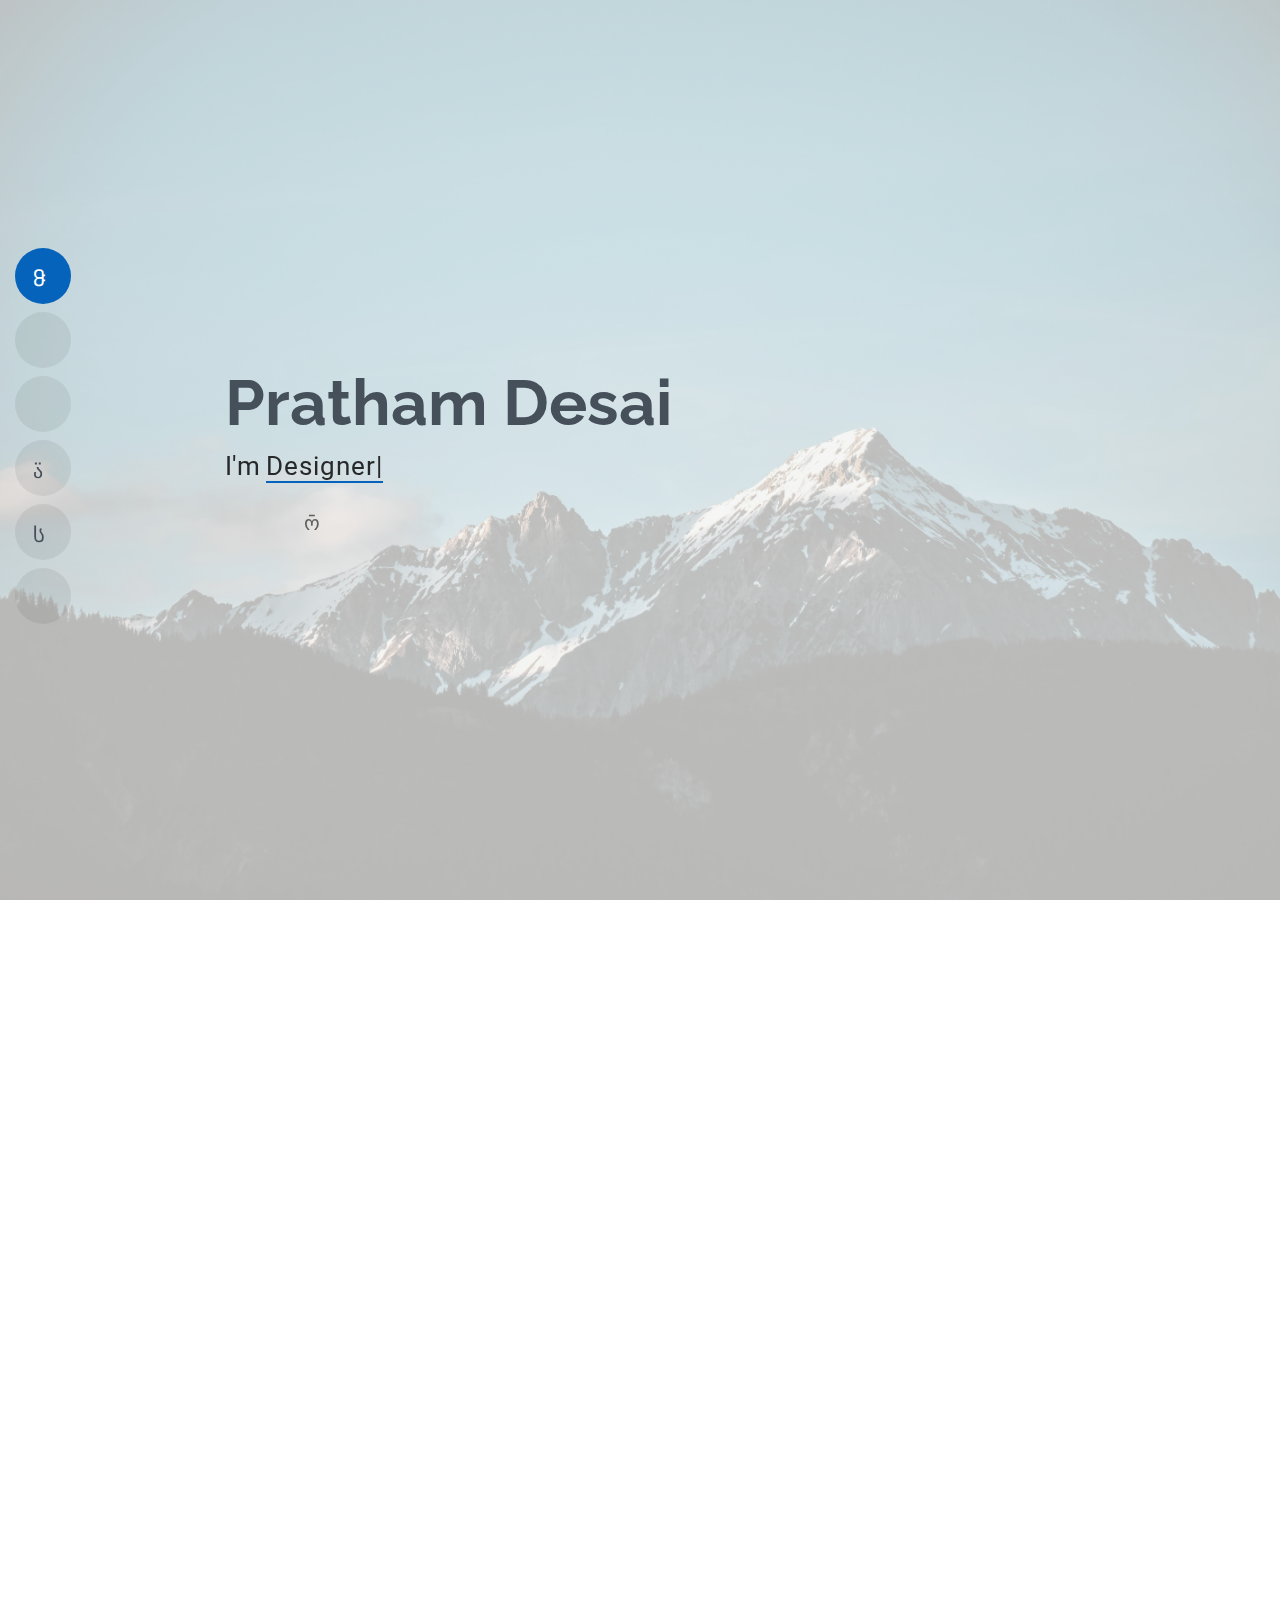
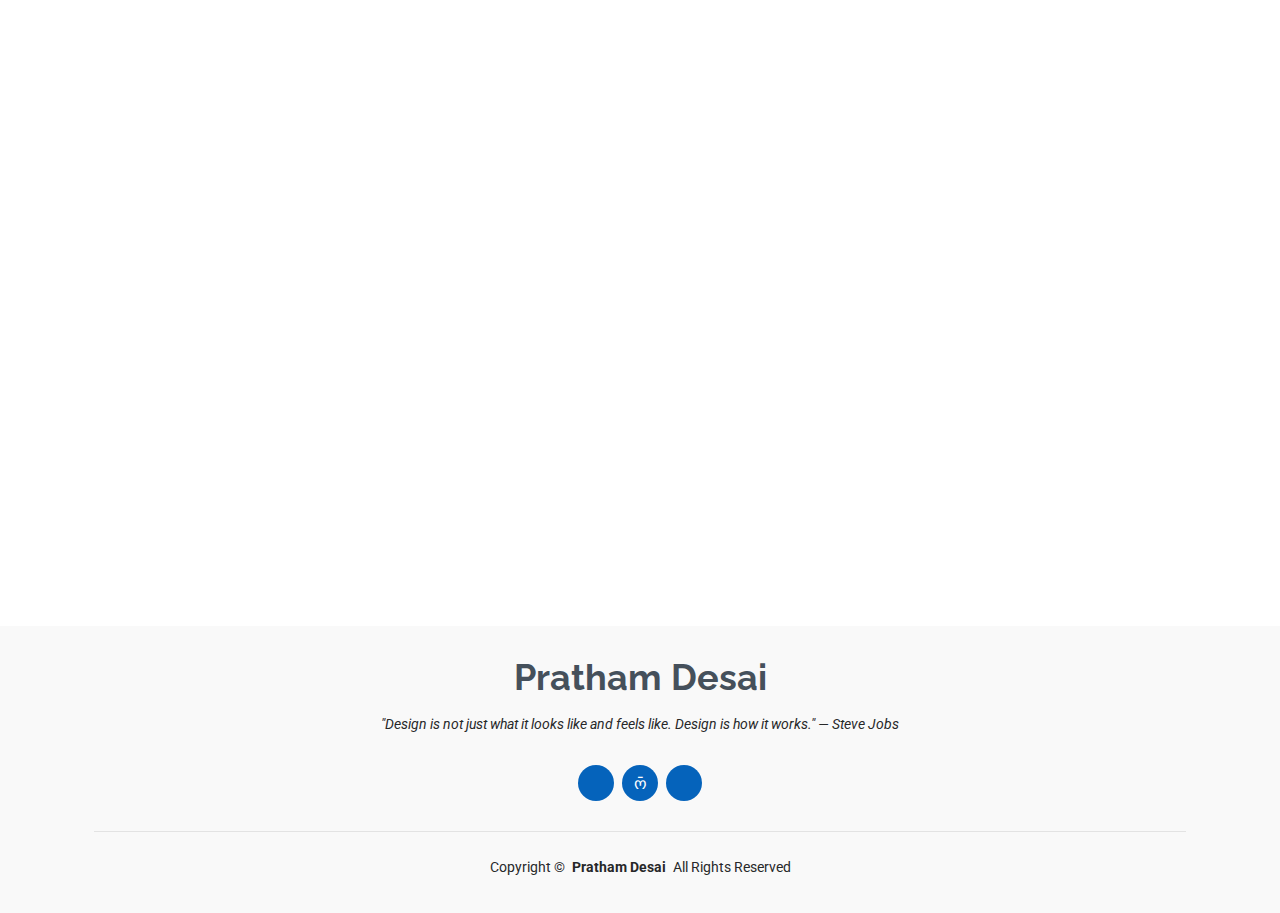
==== commit 746ed629: "Update index.html" ====
--- a/index.html
+++ b/index.html
@@ -9,8 +9,8 @@
   <meta content="" name="keywords">
 
   <!-- Favicons -->
-  <link href="assets/img/backg.jpg" rel="icon">
-  <link href="assets/img/backg.jpg" rel="apple-touch-icon">
+  <link href="backg.jpg" rel="icon">
+  <link href="backg.jpg" rel="apple-touch-icon">
 
   <!-- Fonts -->
   <link href="https://fonts.googleapis.com" rel="preconnect">
@@ -18,14 +18,14 @@
   <link href="https://fonts.googleapis.com/css2?family=Roboto:ital,wght@0,100;0,300;0,400;0,500;0,700;0,900;1,100;1,300;1,400;1,500;1,700;1,900&family=Poppins:ital,wght@0,100;0,200;0,300;0,400;0,500;0,600;0,700;0,800;0,900;1,100;1,200;1,300;1,400;1,500;1,600;1,700;1,800;1,900&family=Raleway:ital,wght@0,100;0,200;0,300;0,400;0,500;0,600;0,700;0,800;0,900;1,100;1,200;1,300;1,400;1,500;1,600;1,700;1,800;1,900&display=swap" rel="stylesheet">
 
   <!-- Vendor CSS Files -->
-  <link href="assets/vendor/bootstrap/css/bootstrap.min.css" rel="stylesheet">
-  <link href="assets/vendor/bootstrap-icons/bootstrap-icons.css" rel="stylesheet">
-  <link href="assets/vendor/aos/aos.css" rel="stylesheet">
-  <link href="assets/vendor/glightbox/css/glightbox.min.css" rel="stylesheet">
-  <link href="assets/vendor/swiper/swiper-bundle.min.css" rel="stylesheet">
+  <link href="bootstrap.min.css" rel="stylesheet">
+  <link href="bootstrap-icons.css" rel="stylesheet">
+  <link href="aos.css" rel="stylesheet">
+  <link href="glightbox.min.css" rel="stylesheet">
+  <link href="swiper-bundle.min.css" rel="stylesheet">
 
   <!-- Main CSS File -->
-  <link href="assets/css/main.css" rel="stylesheet">
+  <link href="main.css" rel="stylesheet">
 
   <!-- =======================================================
   * Template Name: MyResume
@@ -60,7 +60,7 @@
     <!-- Hero Section -->
     <section id="hero" class="hero section light-background">
 
-      <img src="assets/img/backg.jpg" alt="">
+      <img src="backg.jpg" alt="">
 
       <div class="container" data-aos="zoom-out">
         <div class="row justify-content-center">
@@ -92,7 +92,7 @@
 
         <div class="row gy-4 justify-content-center">
           <div class="col-lg-4">
-            <img src="assets/img/profile.jpg" class="img-fluid" alt="" max-width="71px" height="71px">
+            <img src="profile.jpg" class="img-fluid" alt="" max-width="71px" height="71px">
           </div>
           <div class="col-lg-8 content">
             <h2>UI/UX Designer &amp; Web Developer.</h2>
@@ -344,83 +344,83 @@
           <div class="row gy-4 isotope-container" data-aos="fade-up" data-aos-delay="200">
 
             <div class="col-lg-4 col-md-6 portfolio-item isotope-item filter-product">
-              <img src="assets/img/Untitled design.jpg" class="img-fluid" alt="">
+              <img src="Untitled design.jpg" class="img-fluid" alt="">
               <div class="portfolio-info">
                 <h4>Graphic Design 1</h4>
                 <p>Historic Tours</p>
-                <a href="assets/img/Untitled design.jpg" title="App 1" data-gallery="portfolio-gallery-app" class="glightbox preview-link"><i class="bi bi-zoom-in"></i></a>
+                <a href="Untitled design.jpg" title="App 1" data-gallery="portfolio-gallery-app" class="glightbox preview-link"><i class="bi bi-zoom-in"></i></a>
               </div>
             </div><!-- End Portfolio Item -->
 
             <div class="col-lg-4 col-md-6 portfolio-item isotope-item filter-branding">
-              <img src="assets/img/jkh.png" class="img-fluid" alt="">
+              <img src="jkh.png" class="img-fluid" alt="">
               <div class="portfolio-info">
                 <h4>Food Outlet website</h4>
                 <p>Jalaram Khaman House</p>
-                <a href="assets/img/jkh.png" title="Product 1" data-gallery="portfolio-gallery-product" class="glightbox preview-link"><i class="bi bi-zoom-in"></i></a>
+                <a href="jkh.png" title="Product 1" data-gallery="portfolio-gallery-product" class="glightbox preview-link"><i class="bi bi-zoom-in"></i></a>
               </div>
             </div><!-- End Portfolio Item -->
 
             <div class="col-lg-4 col-md-6 portfolio-item isotope-item filter-branding">
-              <img src="assets/img/KK.png" class="img-fluid" alt="">
+              <img src="KK.png" class="img-fluid" alt="">
               <div class="portfolio-info">
                 <h4>Chothing Company</h4>
                 <p>K K Clothing</p>
-                <a href="assets/img/KK.png" title="Branding 1" data-gallery="portfolio-gallery-branding" class="glightbox preview-link"><i class="bi bi-zoom-in"></i></a>
+                <a href="KK.png" title="Branding 1" data-gallery="portfolio-gallery-branding" class="glightbox preview-link"><i class="bi bi-zoom-in"></i></a>
               </div>
             </div><!-- End Portfolio Item -->
 
             <div class="col-lg-4 col-md-6 portfolio-item isotope-item filter-product">
-              <img src="assets/img/Red and Beige Modern Travel Your Story.jpg" class="img-fluid" alt="">
+              <img src="Red and Beige Modern Travel Your Story.jpg" class="img-fluid" alt="">
               <div class="portfolio-info">
                 <h4>Graphic Design 2</h4>
                 <p>Tour and travel</p>
-                <a href="assets/img/Red and Beige Modern Travel Your Story.jpg" title="App 2" data-gallery="portfolio-gallery-app" class="glightbox preview-link"><i class="bi bi-zoom-in"></i></a>
+                <a href="Red and Beige Modern Travel Your Story.jpg" title="App 2" data-gallery="portfolio-gallery-app" class="glightbox preview-link"><i class="bi bi-zoom-in"></i></a>
               </div>
             </div><!-- End Portfolio Item -->
 
             <div class="col-lg-4 col-md-6 portfolio-item isotope-item filter-product">
-              <img src="assets/img/Red White Elegant Minimalist Jewelry Instagram Post.jpg" class="img-fluid" alt="">
+              <img src="Red White Elegant Minimalist Jewelry Instagram Post.jpg" class="img-fluid" alt="">
               <div class="portfolio-info">
                 <h4>Graphic Design 3</h4>
                 <p>Platium Rings</p>
-                <a href="assets/img/Red White Elegant Minimalist Jewelry Instagram Post.jpg" title="Product 2" data-gallery="portfolio-gallery-product" class="glightbox preview-link"><i class="bi bi-zoom-in"></i></a>
+                <a href="Red White Elegant Minimalist Jewelry Instagram Post.jpg" title="Product 2" data-gallery="portfolio-gallery-product" class="glightbox preview-link"><i class="bi bi-zoom-in"></i></a>
               </div>
             </div><!-- End Portfolio Item -->
 
             <div class="col-lg-4 col-md-6 portfolio-item isotope-item filter-app">
-              <img src="assets/img/vvila (1).jpeg" class="img-fluid" alt="">
+              <img src="vvila (1).jpeg" class="img-fluid" alt="">
               <div class="portfolio-info">
                 <h4>photography</h4>
                 <p>Vijay Vila</p>
-                <a href="assets/img/vvila (1).jpeg" title="Branding 2" data-gallery="portfolio-gallery-branding" class="glightbox preview-link"><i class="bi bi-zoom-in"></i></a>
+                <a href="vvila (1).jpeg" title="Branding 2" data-gallery="portfolio-gallery-branding" class="glightbox preview-link"><i class="bi bi-zoom-in"></i></a>
               </div>
             </div><!-- End Portfolio Item -->
 
             <div class="col-lg-4 col-md-6 portfolio-item isotope-item filter-app">
-              <img src="assets/img/church.jpeg" class="img-fluid" alt="">
+              <img src="church.jpeg" class="img-fluid" alt="">
               <div class="portfolio-info">
                 <h4>photography</h4>
                 <p>Taj Hotel</p>
-                <a href="assets/img/church.jpeg" title="App 3" data-gallery="portfolio-gallery-app" class="glightbox preview-link"><i class="bi bi-zoom-in"></i></a>
+                <a href="church.jpeg" title="App 3" data-gallery="portfolio-gallery-app" class="glightbox preview-link"><i class="bi bi-zoom-in"></i></a>
               </div>
             </div><!-- End Portfolio Item -->
 
             <div class="col-lg-4 col-md-6 portfolio-item isotope-item filter-app">
-              <img src="assets/img/aj2.jpeg" class="img-fluid" alt="">
+              <img src="aj2.jpeg" class="img-fluid" alt="">
               <div class="portfolio-info">
                 <h4>photography</h4>
                 <p>Random Baroda clickt</p>
-                <a href="assets/img/aj2.jpeg" title="Product 3" data-gallery="portfolio-gallery-product" class="glightbox preview-link"><i class="bi bi-zoom-in"></i></a>
+                <a href="aj2.jpeg" title="Product 3" data-gallery="portfolio-gallery-product" class="glightbox preview-link"><i class="bi bi-zoom-in"></i></a>
               </div>
             </div><!-- End Portfolio Item -->
 
             <div class="col-lg-4 col-md-6 portfolio-item isotope-item filter-app">
-              <img src="assets/img/aj.jpeg" class="img-fluid" alt="">
+              <img src="aj.jpeg" class="img-fluid" alt="">
               <div class="portfolio-info">
                 <h4>photography</h4>
                 <p>Random Baroda click</p>
-                <a href="assets/img/aj.jpeg" title="Branding 2" data-gallery="portfolio-gallery-branding" class="glightbox preview-link"><i class="bi bi-zoom-in"></i></a>
+                <a href="aj.jpeg" title="Branding 2" data-gallery="portfolio-gallery-branding" class="glightbox preview-link"><i class="bi bi-zoom-in"></i></a>
                 <a href="portfolio-details.html" title="More Details" class="details-link"><i class="bi bi-link-45deg"></i></a>
               </div>
             </div><!-- End Portfolio Item -->
@@ -544,7 +544,7 @@
                     </div>
                   </div>
                   <div class="col-lg-2 text-center">
-                    <img src="assets/img/testimonials/testimonials-1.jpg" class="img-fluid testimonial-img" alt="">
+                    <img src="testimonials-1.jpg" class="img-fluid testimonial-img" alt="">
                   </div>
                 </div>
               </div>
@@ -568,7 +568,7 @@
                     </div>
                   </div>
                   <div class="col-lg-2 text-center">
-                    <img src="assets/img/testimonials/testimonials-2.jpg" class="img-fluid testimonial-img" alt="">
+                    <img src="testimonials-2.jpg" class="img-fluid testimonial-img" alt="">
                   </div>
                 </div>
               </div>
@@ -592,7 +592,7 @@
                     </div>
                   </div>
                   <div class="col-lg-2 text-center">
-                    <img src="assets/img/testimonials/testimonials-3.jpg" class="img-fluid testimonial-img" alt="">
+                    <img src="testimonials-3.jpg" class="img-fluid testimonial-img" alt="">
                   </div>
                 </div>
               </div>
@@ -616,7 +616,7 @@
                     </div>
                   </div>
                   <div class="col-lg-2 text-center">
-                    <img src="assets/img/testimonials/testimonials-4.jpg" class="img-fluid testimonial-img" alt="">
+                    <img src="testimonials-4.jpg" class="img-fluid testimonial-img" alt="">
                   </div>
                 </div>
               </div>
@@ -670,7 +670,7 @@
           </div>
 
           <div class="col-lg-8">
-            <form action="forms/contact.php" method="post" class="php-email-form" data-aos="fade-up" data-aos-delay="200">
+            <form action="contact.php" method="post" class="php-email-form" data-aos="fade-up" data-aos-delay="200">
               <div class="row gy-4">
 
                 <div class="col-md-6">
@@ -740,19 +740,19 @@
   <div id="preloader"></div>
 
   <!-- Vendor JS Files -->
-  <script src="assets/vendor/bootstrap/js/bootstrap.bundle.min.js"></script>
-  <script src="assets/vendor/php-email-form/validate.js"></script>
-  <script src="assets/vendor/aos/aos.js"></script>
-  <script src="assets/vendor/typed.js/typed.umd.js"></script>
-  <script src="assets/vendor/purecounter/purecounter_vanilla.js"></script>
-  <script src="assets/vendor/waypoints/noframework.waypoints.js"></script>
-  <script src="assets/vendor/glightbox/js/glightbox.min.js"></script>
-  <script src="assets/vendor/imagesloaded/imagesloaded.pkgd.min.js"></script>
-  <script src="assets/vendor/isotope-layout/isotope.pkgd.min.js"></script>
-  <script src="assets/vendor/swiper/swiper-bundle.min.js"></script>
+  <script src="bootstrap.bundle.min.js"></script>
+  <script src="validate.js"></script>
+  <script src="aos.js"></script>
+  <script src="typed.umd.js"></script>
+  <script src="purecounter_vanilla.js"></script>
+  <script src="noframework.waypoints.js"></script>
+  <script src="glightbox.min.js"></script>
+  <script src="imagesloaded.pkgd.min.js"></script>
+  <script src="isotope.pkgd.min.js"></script>
+  <script src="swiper-bundle.min.js"></script>
 
   <!-- Main JS File -->
-  <script src="assets/js/main.js"></script>
+  <script src="main.js"></script>
 
 </body>
 
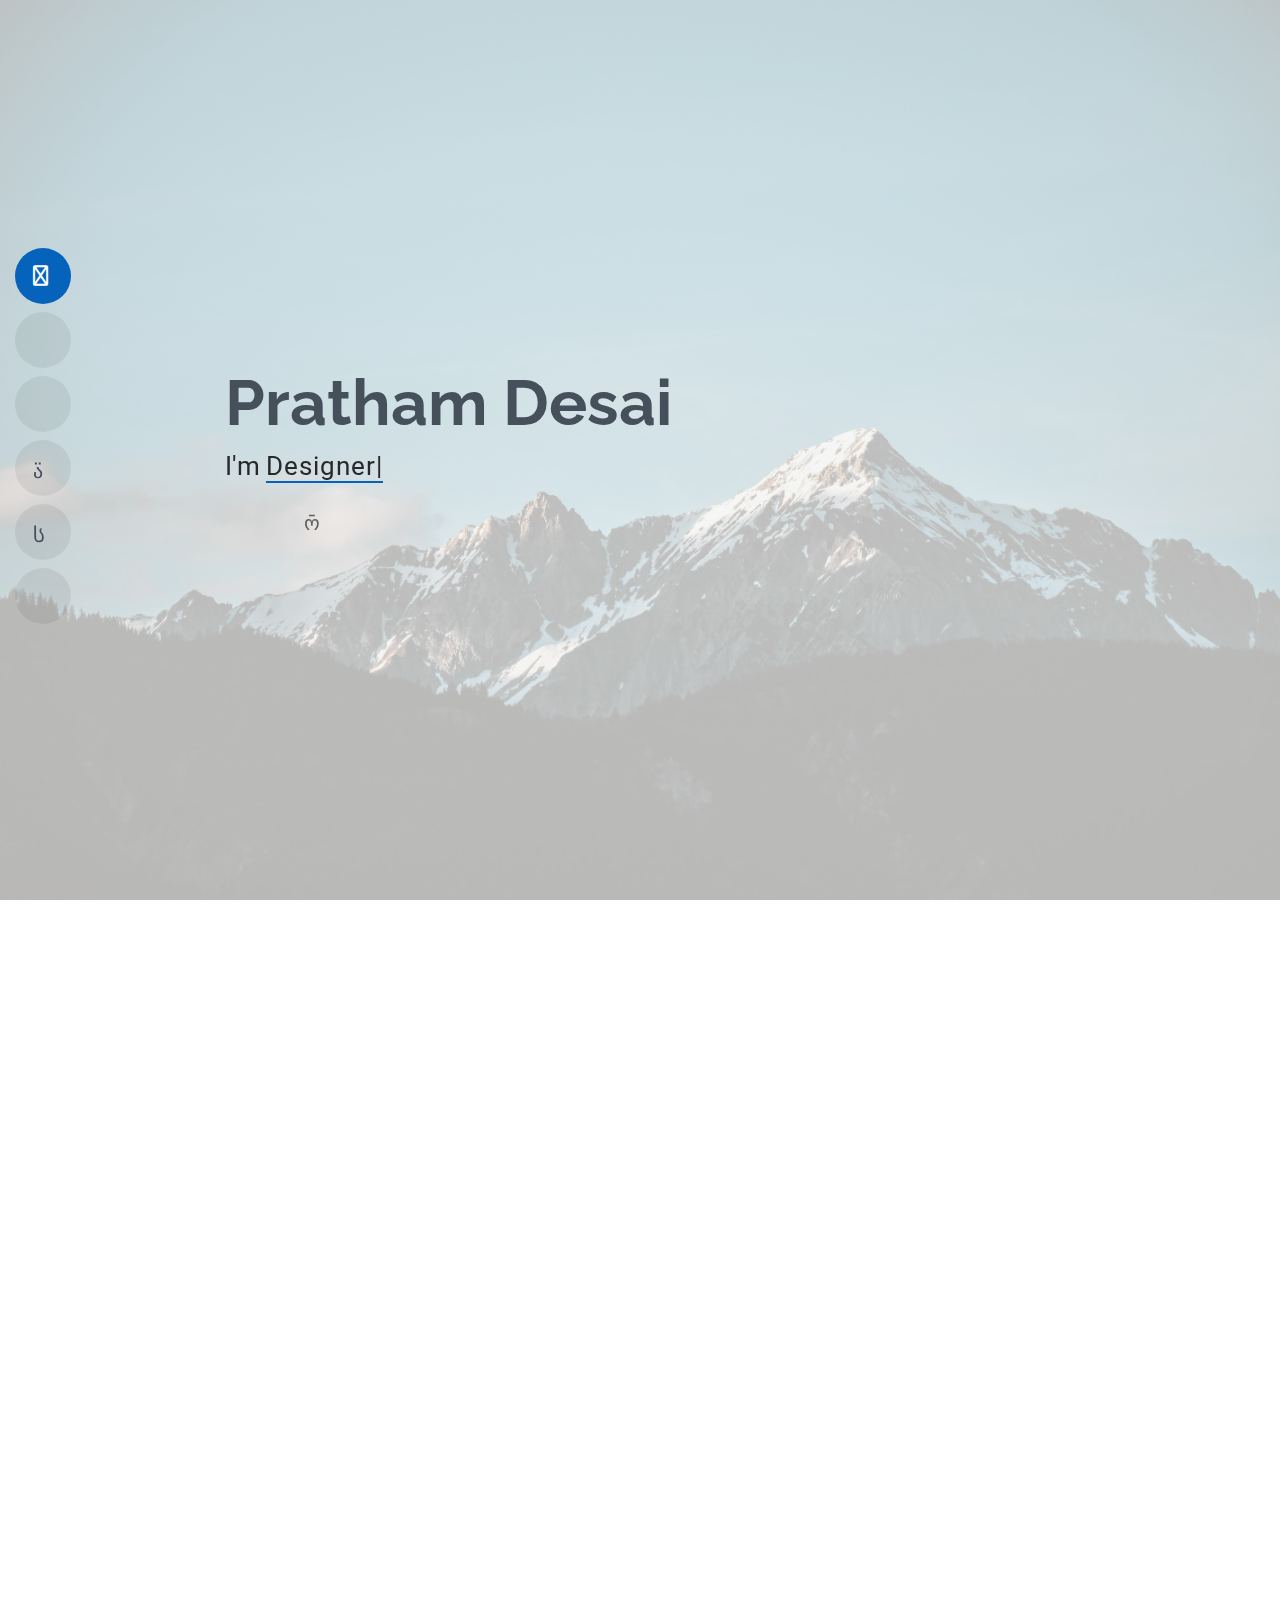
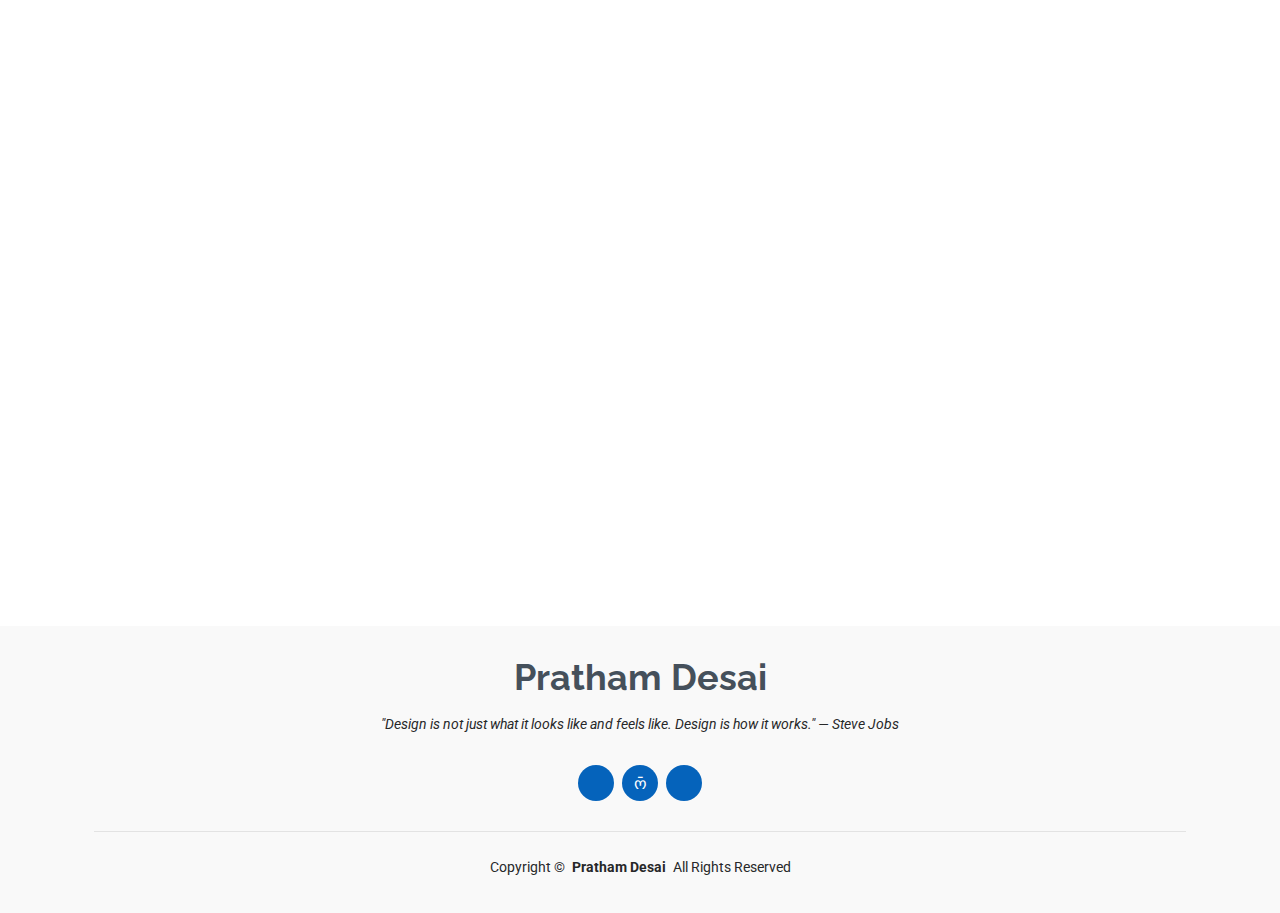
==== commit bdf29d51: "Update index.html" ====
--- a/index.html
+++ b/index.html
@@ -13,6 +13,7 @@
   <link href="backg.jpg" rel="apple-touch-icon">
 
   <!-- Fonts -->
+  <link rel="stylesheet" href="https://cdnjs.cloudflare.com/ajax/libs/font-awesome/6.0.0-beta3/css/all.min.css">
   <link href="https://fonts.googleapis.com" rel="preconnect">
   <link href="https://fonts.gstatic.com" rel="preconnect" crossorigin>
   <link href="https://fonts.googleapis.com/css2?family=Roboto:ital,wght@0,100;0,300;0,400;0,500;0,700;0,900;1,100;1,300;1,400;1,500;1,700;1,900&family=Poppins:ital,wght@0,100;0,200;0,300;0,400;0,500;0,600;0,700;0,800;0,900;1,100;1,200;1,300;1,400;1,500;1,600;1,700;1,800;1,900&family=Raleway:ital,wght@0,100;0,200;0,300;0,400;0,500;0,600;0,700;0,800;0,900;1,100;1,200;1,300;1,400;1,500;1,600;1,700;1,800;1,900&display=swap" rel="stylesheet">
@@ -44,7 +45,7 @@
 
     <nav id="navmenu" class="navmenu">
       <ul>
-        <li><a href="#hero" class="active"><i class="bi bi-house navicon"></i><span>Home</span></a></li>
+        <li><a href="#hero" class="active"><i class="fa-regular fa-house"></i><span>Home</span></a></li>
         <li><a href="#about"><i class="bi bi-person navicon"></i><span>About</span></a></li>
         <li><a href="#resume"><i class="bi bi-file-earmark-text navicon"></i><span>Resume</span></a></li>
         <li><a href="#portfolio"><i class="bi bi-images navicon"></i><span>Portfolio</span></a></li>
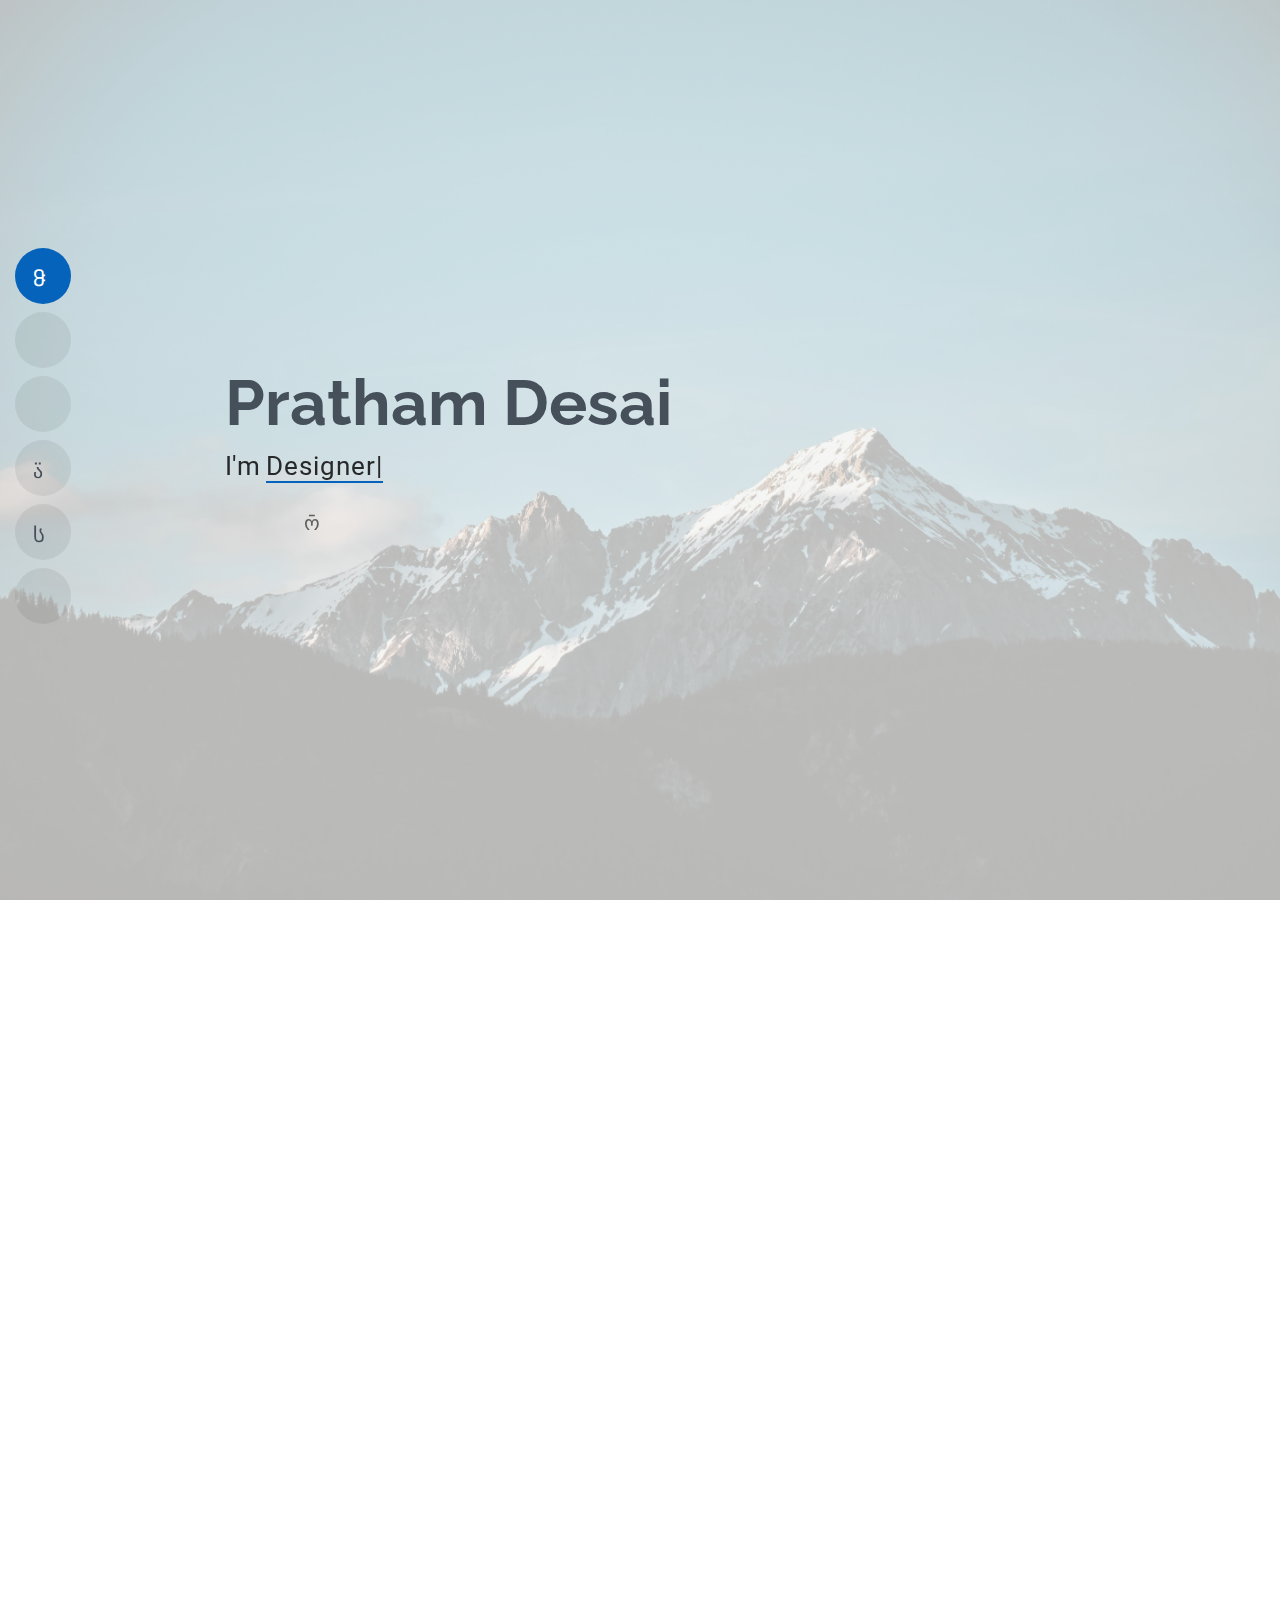
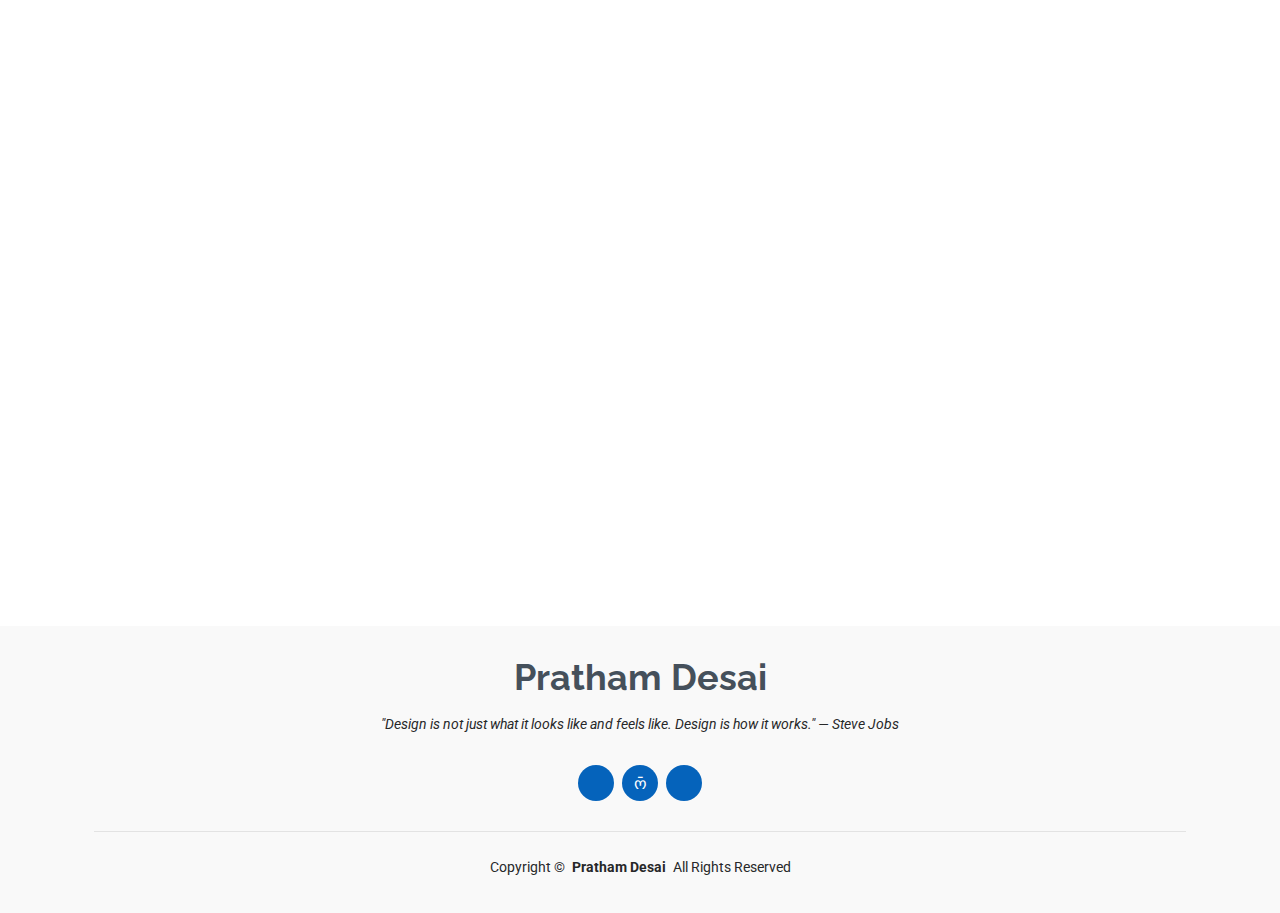
==== commit 78080a99: "Update index.html" ====
--- a/index.html
+++ b/index.html
@@ -45,7 +45,7 @@
 
     <nav id="navmenu" class="navmenu">
       <ul>
-        <li><a href="#hero" class="active"><i class="fa-regular fa-house"></i><span>Home</span></a></li>
+        <li><a href="#hero" class="active"><i class="bi bi-house navicon"></i><span>Home</span></a></li>
         <li><a href="#about"><i class="bi bi-person navicon"></i><span>About</span></a></li>
         <li><a href="#resume"><i class="bi bi-file-earmark-text navicon"></i><span>Resume</span></a></li>
         <li><a href="#portfolio"><i class="bi bi-images navicon"></i><span>Portfolio</span></a></li>
